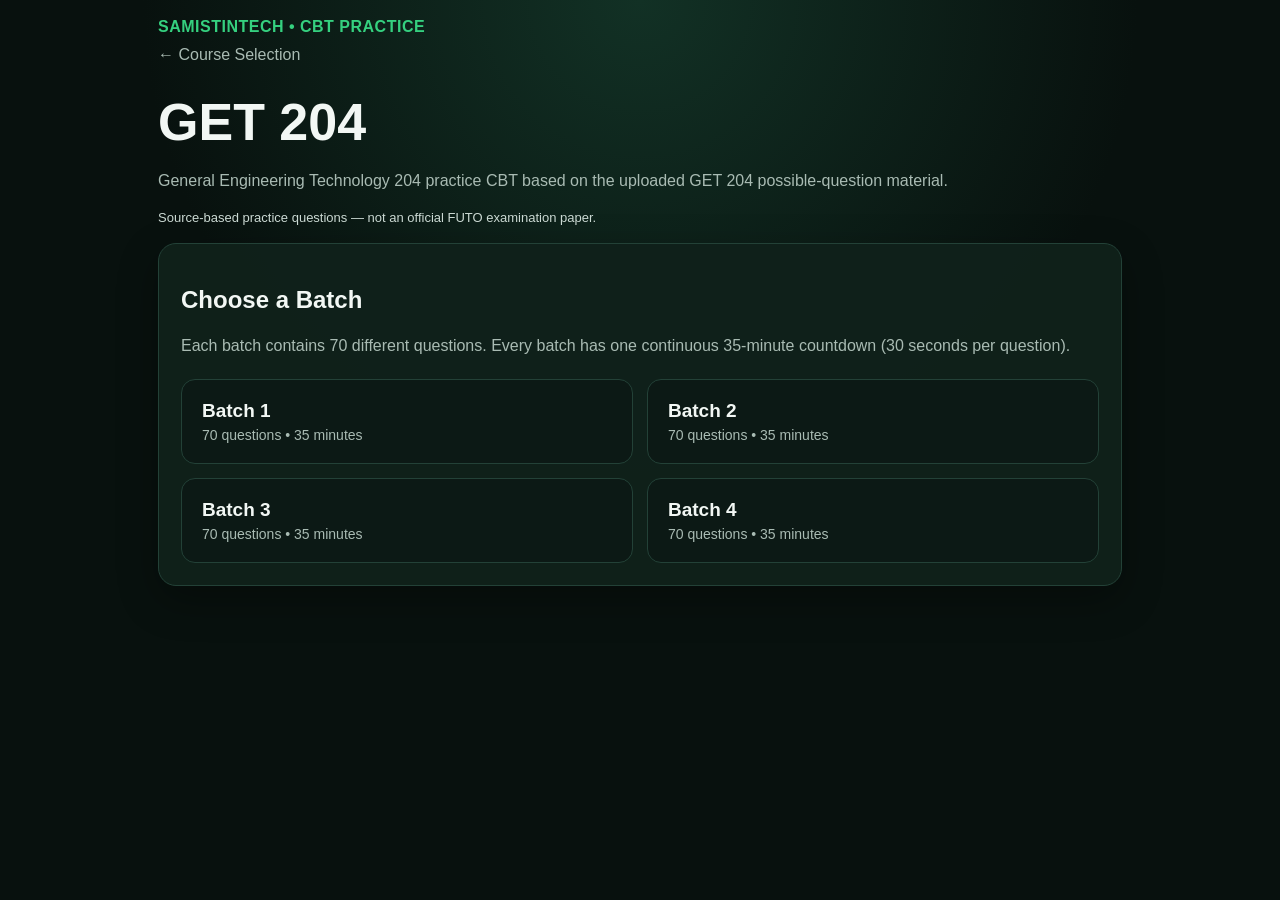
==== get204.html @ 2eab34b9 "Added GET204" ====
<!doctype html>
<html lang="en">
<head>
<meta charset="utf-8">
<meta name="viewport" content="width=device-width,initial-scale=1">
<meta name="theme-color" content="#0f766e">
<title>GET 204 CBT — SamistInTech</title>
<style>
:root{--primary:#35d07f;--bg:#08110e;--card:#10201a;--muted:#a9bbb3;--text:#f2f7f4;--danger:#ff5b6e;--border:#234137}
*{box-sizing:border-box}
body{margin:0;font-family:Inter,Arial,sans-serif;background:radial-gradient(circle at top,#123125,#08110e 45%);color:var(--text);min-height:100vh}
.wrap{max-width:1000px;margin:auto;padding:18px}
.brand{font-weight:900;color:var(--primary);letter-spacing:.5px}
.back{display:inline-block;margin-top:10px;color:var(--muted);text-decoration:none}
.screen{display:none}.screen.active{display:block}
.card{background:rgba(16,32,26,.97);border:1px solid var(--border);border-radius:18px;padding:22px;box-shadow:0 14px 40px #0005}
.hero{margin:28px 0 18px}.hero h1{font-size:clamp(30px,6vw,52px);margin:8px 0}.hero p,.note{color:var(--muted);line-height:1.6}
.warn{font-size:13px;color:#cbd9d3;margin-top:12px}
.batches{display:grid;grid-template-columns:repeat(2,1fr);gap:14px;margin-top:20px}
.batch{border:1px solid var(--border);background:#0c1915;border-radius:14px;padding:20px;text-align:left;color:var(--text);cursor:pointer;transition:.15s}
.batch:hover{border-color:var(--primary);transform:translateY(-1px)}
.batch b{display:block;font-size:19px;margin-bottom:5px}.batch span{color:var(--muted);font-size:14px}
.top{display:flex;justify-content:space-between;gap:12px;align-items:center;position:sticky;top:0;background:#08110ef0;padding:12px 0;z-index:5}
.timer{font-variant-numeric:tabular-nums;font-size:22px;font-weight:900;padding:9px 13px;border-radius:12px;background:#10251c;border:1px solid var(--border)}
.timer.danger{color:var(--danger)}
.progress{height:7px;background:#173028;border-radius:99px;overflow:hidden}.bar{height:100%;background:var(--primary);width:0}
.meta{display:flex;justify-content:space-between;color:var(--muted);font-size:14px;margin:12px 0}
.question{margin-top:18px}.question h2{font-size:21px;line-height:1.5;margin-top:6px}
.options{display:grid;gap:10px}.opt{display:flex;gap:12px;align-items:flex-start;text-align:left;width:100%;padding:14px;border:1px solid var(--border);background:#0c1915;color:var(--text);border-radius:12px;cursor:pointer;font-size:16px}
.opt.selected{border-color:var(--primary);background:#143326}.letter{font-weight:900;color:var(--primary);min-width:24px}
.nav{display:flex;justify-content:space-between;gap:10px;margin-top:18px}
.btn{border:0;border-radius:11px;padding:12px 17px;font-weight:800;cursor:pointer;background:var(--primary);color:#06110b}.btn.secondary{background:#1a3028;color:var(--text);border:1px solid var(--border)}.btn:disabled{opacity:.45;cursor:not-allowed}
.dots{display:grid;grid-template-columns:repeat(10,1fr);gap:7px;margin-top:18px}.dot{padding:8px 0;border:1px solid var(--border);background:#0c1915;color:var(--muted);border-radius:8px;cursor:pointer}.dot.current{outline:2px solid var(--primary);color:var(--text)}.dot.answered{background:#143326;color:var(--primary)}
.result{text-align:center}.score{font-size:54px;font-weight:900;color:var(--primary)}
.stats{display:flex;justify-content:center;gap:16px;flex-wrap:wrap;color:var(--muted);margin:12px 0 20px}
.error{display:none;margin-top:15px;padding:12px;border-radius:10px;background:#3a141b;color:#ffd5da;border:1px solid #6d2632}
@media(max-width:650px){.batches{grid-template-columns:1fr}.dots{grid-template-columns:repeat(7,1fr)}.wrap{padding:12px}.card{padding:16px}.top{align-items:flex-start}.timer{font-size:18px}}
</style>
</head>
<body>
<div class="wrap">
  <div class="brand">SAMISTINTECH • CBT PRACTICE</div>
  <a class="back" href="index.html">← Course Selection</a>

  <section id="start" class="screen active">
    <div class="hero">
      <h1>GET 204</h1>
      <p>General Engineering Technology 204 practice CBT based on the uploaded GET 204 possible-question material.</p>
      <div class="warn">Source-based practice questions — not an official FUTO examination paper.</div>
    </div>
    <div class="card">
      <h2>Choose a Batch</h2>
      <p class="note">Each batch contains 70 different questions. Every batch has one continuous 35-minute countdown (30 seconds per question).</p>
      <div class="batches" id="batchList"></div>
      <div id="loadError" class="error">The GET 204 question bank could not be loaded. Make sure <b>get204_questions.js</b> is in the same folder as this page.</div>
    </div>
  </section>

  <section id="exam" class="screen">
    <div class="top">
      <div><b id="title">GET 204 • Batch 1</b><div class="note">70 questions • 30 seconds per question</div></div>
      <div class="timer" id="timer">35:00</div>
    </div>
    <div class="progress"><div class="bar" id="bar"></div></div>
    <div class="meta"><span id="qmeta">Question 1 of 70</span><span id="answered">0 answered</span></div>
    <div class="card question">
      <div class="note" id="topic"></div>
      <h2 id="qtext"></h2>
      <div class="options" id="options"></div>
      <div class="nav">
        <button class="btn secondary" id="prev">← Previous</button>
        <button class="btn" id="next">Next →</button>
      </div>
      <div class="dots" id="dots"></div>
    </div>
  </section>

  <section id="result" class="screen">
    <div class="card result">
      <h1>Exam Completed</h1>
      <div class="score" id="score">0%</div>
      <div class="stats"><span id="summary"></span></div>
      <button class="btn" id="again">Choose Another Batch</button>
      <a class="back" href="index.html">Return to Course Selection</a>
    </div>
  </section>
</div>

<script src="get204_questions.js"></script>
<script>
(() => {
  const $ = s => document.querySelector(s);
  const letters = ["A","B","C","D"];
  const totalPerBatch = 70;
  let batch = [], idx = 0, answers = {}, left = 0, timerId = null, submitted = false;

  const show = id => {
    document.querySelectorAll(".screen").forEach(x => x.classList.remove("active"));
    $("#" + id).classList.add("active");
    window.scrollTo(0,0);
  };
  const fmt = s => String(Math.floor(s/60)).padStart(2,"0") + ":" + String(s%60).padStart(2,"0");

  function makeBatches() {
    const el = $("#batchList");
    if (!Array.isArray(window.GET204_QUESTIONS) || window.GET204_QUESTIONS.length < 280) {
      $("#loadError").style.display = "block";
      return;
    }
    for (let b=0;b<4;b++) {
      const btn = document.createElement("button");
      btn.className = "batch";
      btn.type = "button";
      btn.innerHTML = `<b>Batch ${b+1}</b><span>70 questions • 35 minutes</span>`;
      btn.addEventListener("click", () => start(b));
      el.appendChild(btn);
    }
  }

  function start(b) {
    clearInterval(timerId);
    batch = window.GET204_QUESTIONS.slice(b*totalPerBatch, b*totalPerBatch + totalPerBatch);
    idx = 0; answers = {}; submitted = false;
    left = totalPerBatch * 30;
    $("#title").textContent = `GET 204 • Batch ${b+1}`;
    $("#timer").textContent = fmt(left);
    $("#timer").classList.remove("danger");
    render();
    show("exam");
    timerId = setInterval(tick,1000);
  }

  function tick() {
    if (submitted) return;
    left--;
    $("#timer").textContent = fmt(Math.max(0,left));
    if (left <= 30) $("#timer").classList.add("danger");
    if (left <= 0) {
      left = 0;
      clearInterval(timerId);
      submit(true);
    }
  }

  function render() {
    const q = batch[idx];
    $("#qmeta").textContent = `Question ${idx+1} of ${batch.length}`;
    $("#answered").textContent = `${Object.keys(answers).length} answered`;
    $("#bar").style.width = `${((idx+1)/batch.length)*100}%`;
    $("#topic").textContent = q.topic || "";
    $("#qtext").textContent = q.q;
    $("#options").innerHTML = q.options.map((o,i) =>
      `<button type="button" class="opt ${answers[q.id]===letters[i] ? "selected":""}" data-a="${letters[i]}"><span class="letter">${letters[i]}</span><span>${escapeHtml(o)}</span></button>`
    ).join("");
    $("#options").querySelectorAll(".opt").forEach(x => x.addEventListener("click",() => {
      answers[q.id] = x.dataset.a;
      render();
    }));
    $("#prev").disabled = idx === 0;
    $("#next").textContent = idx === batch.length-1 ? "Submit →" : "Next →";
    $("#dots").innerHTML = batch.map((q,i) =>
      `<button type="button" class="dot ${i===idx?"current ":""}${answers[q.id]?"answered":""}" data-i="${i}">${i+1}</button>`
    ).join("");
    $("#dots").querySelectorAll(".dot").forEach(x => x.addEventListener("click",() => {
      idx = Number(x.dataset.i); render();
    }));
  }

  function submit(auto=false) {
    if (submitted) return;
    if (!auto && !confirm("Submit this batch now?")) return;
    submitted = true; clearInterval(timerId);
    const correct = batch.filter(q => answers[q.id] === q.answer).length;
    const unanswered = batch.filter(q => !answers[q.id]).length;
    const wrong = batch.length - correct - unanswered;
    const pct = Math.round(correct/batch.length*100);
    $("#score").textContent = pct + "%";
    $("#summary").textContent = `Correct: ${correct} • Wrong: ${wrong} • Unanswered: ${unanswered} • Time used: ${fmt(totalPerBatch*30-left)}`;
    show("result");
  }

  function escapeHtml(s) {
    return String(s).replace(/[&<>'"]/g,c => ({
      "&":"&amp;","<":"&lt;",">":"&gt;","'":"&#39;","\"":"&quot;"
    }[c]));
  }

  $("#prev").addEventListener("click",() => { if (idx>0) { idx--; render(); }});
  $("#next").addEventListener("click",() => { if (idx<batch.length-1) { idx++; render(); } else submit(false); });
  $("#again").addEventListener("click",() => { clearInterval(timerId); show("start"); });

  makeBatches();
})();
</script>
</body>
</html>
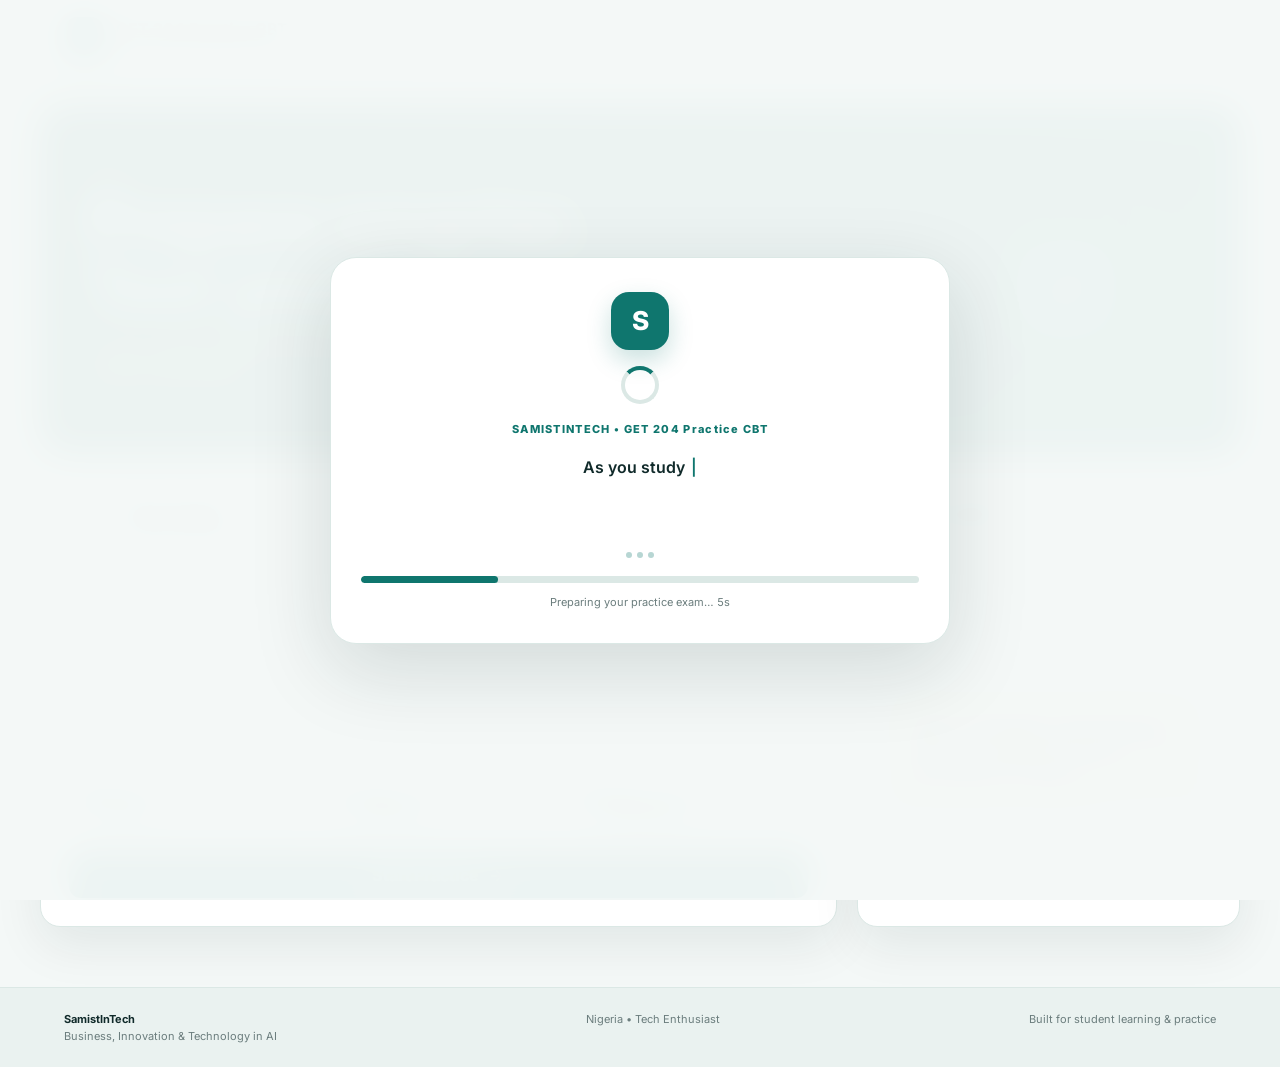
==== commit d7807257: "Updated GET204" ====
--- a/get204.html
+++ b/get204.html
@@ -1,196 +1,77 @@
 <!doctype html>
 <html lang="en">
 <head>
-<meta charset="utf-8">
-<meta name="viewport" content="width=device-width,initial-scale=1">
-<meta name="theme-color" content="#0f766e">
-<title>GET 204 CBT — SamistInTech</title>
-<style>
-:root{--primary:#35d07f;--bg:#08110e;--card:#10201a;--muted:#a9bbb3;--text:#f2f7f4;--danger:#ff5b6e;--border:#234137}
-*{box-sizing:border-box}
-body{margin:0;font-family:Inter,Arial,sans-serif;background:radial-gradient(circle at top,#123125,#08110e 45%);color:var(--text);min-height:100vh}
-.wrap{max-width:1000px;margin:auto;padding:18px}
-.brand{font-weight:900;color:var(--primary);letter-spacing:.5px}
-.back{display:inline-block;margin-top:10px;color:var(--muted);text-decoration:none}
-.screen{display:none}.screen.active{display:block}
-.card{background:rgba(16,32,26,.97);border:1px solid var(--border);border-radius:18px;padding:22px;box-shadow:0 14px 40px #0005}
-.hero{margin:28px 0 18px}.hero h1{font-size:clamp(30px,6vw,52px);margin:8px 0}.hero p,.note{color:var(--muted);line-height:1.6}
-.warn{font-size:13px;color:#cbd9d3;margin-top:12px}
-.batches{display:grid;grid-template-columns:repeat(2,1fr);gap:14px;margin-top:20px}
-.batch{border:1px solid var(--border);background:#0c1915;border-radius:14px;padding:20px;text-align:left;color:var(--text);cursor:pointer;transition:.15s}
-.batch:hover{border-color:var(--primary);transform:translateY(-1px)}
-.batch b{display:block;font-size:19px;margin-bottom:5px}.batch span{color:var(--muted);font-size:14px}
-.top{display:flex;justify-content:space-between;gap:12px;align-items:center;position:sticky;top:0;background:#08110ef0;padding:12px 0;z-index:5}
-.timer{font-variant-numeric:tabular-nums;font-size:22px;font-weight:900;padding:9px 13px;border-radius:12px;background:#10251c;border:1px solid var(--border)}
-.timer.danger{color:var(--danger)}
-.progress{height:7px;background:#173028;border-radius:99px;overflow:hidden}.bar{height:100%;background:var(--primary);width:0}
-.meta{display:flex;justify-content:space-between;color:var(--muted);font-size:14px;margin:12px 0}
-.question{margin-top:18px}.question h2{font-size:21px;line-height:1.5;margin-top:6px}
-.options{display:grid;gap:10px}.opt{display:flex;gap:12px;align-items:flex-start;text-align:left;width:100%;padding:14px;border:1px solid var(--border);background:#0c1915;color:var(--text);border-radius:12px;cursor:pointer;font-size:16px}
-.opt.selected{border-color:var(--primary);background:#143326}.letter{font-weight:900;color:var(--primary);min-width:24px}
-.nav{display:flex;justify-content:space-between;gap:10px;margin-top:18px}
-.btn{border:0;border-radius:11px;padding:12px 17px;font-weight:800;cursor:pointer;background:var(--primary);color:#06110b}.btn.secondary{background:#1a3028;color:var(--text);border:1px solid var(--border)}.btn:disabled{opacity:.45;cursor:not-allowed}
-.dots{display:grid;grid-template-columns:repeat(10,1fr);gap:7px;margin-top:18px}.dot{padding:8px 0;border:1px solid var(--border);background:#0c1915;color:var(--muted);border-radius:8px;cursor:pointer}.dot.current{outline:2px solid var(--primary);color:var(--text)}.dot.answered{background:#143326;color:var(--primary)}
-.result{text-align:center}.score{font-size:54px;font-weight:900;color:var(--primary)}
-.stats{display:flex;justify-content:center;gap:16px;flex-wrap:wrap;color:var(--muted);margin:12px 0 20px}
-.error{display:none;margin-top:15px;padding:12px;border-radius:10px;background:#3a141b;color:#ffd5da;border:1px solid #6d2632}
-@media(max-width:650px){.batches{grid-template-columns:1fr}.dots{grid-template-columns:repeat(7,1fr)}.wrap{padding:12px}.card{padding:16px}.top{align-items:flex-start}.timer{font-size:18px}}
-</style>
+  <meta charset="utf-8">
+  <meta name="viewport" content="width=device-width,initial-scale=1">
+  <meta name="theme-color" content="#0f766e">
+  <title>GET 204 Practice CBT — SamistInTech</title>
+  <link rel="preconnect" href="https://fonts.googleapis.com">
+  <link rel="preconnect" href="https://fonts.gstatic.com" crossorigin>
+  <link href="https://fonts.googleapis.com/css2?family=Inter:wght@400;500;600;700;800&display=swap" rel="stylesheet">
+  <link rel="stylesheet" href="style.css">
 </head>
 <body>
-<div class="wrap">
-  <div class="brand">SAMISTINTECH • CBT PRACTICE</div>
-  <a class="back" href="index.html">← Course Selection</a>
+  <a class="course-back" href="index.html">← Courses</a>
+  <div id="loadingScreen" class="loading-screen" aria-live="polite" aria-label="Loading CBT practice exam">
+    <div class="loading-card">
+      <div class="loading-logo">S</div>
+      <div class="loading-spinner" aria-hidden="true"></div>
+      <div class="loading-eyebrow">SAMISTINTECH • GET 204 Practice CBT</div>
+      <div id="loadingMessage" class="loading-message"></div>
+      <div class="typing-line"><span></span><span></span><span></span></div>
+      <div class="loading-progress"><span id="loadingProgress"></span></div>
+      <div id="loadingCountdown" class="loading-countdown">Preparing your practice exam… 6s</div>
+    </div>
+  </div>
 
-  <section id="start" class="screen active">
-    <div class="hero">
-      <h1>GET 204</h1>
-      <p>General Engineering Technology 204 practice CBT based on the uploaded GET 204 possible-question material.</p>
-      <div class="warn">Source-based practice questions — not an official FUTO examination paper.</div>
-    </div>
-    <div class="card">
-      <h2>Choose a Batch</h2>
-      <p class="note">Each batch contains 70 different questions. Every batch has one continuous 35-minute countdown (30 seconds per question).</p>
-      <div class="batches" id="batchList"></div>
-      <div id="loadError" class="error">The GET 204 question bank could not be loaded. Make sure <b>get204_questions.js</b> is in the same folder as this page.</div>
-    </div>
-  </section>
+  <div class="app-shell">
+    <header class="topbar">
+      <div class="brand"><div class="brand-mark">S</div><div><strong>GET 204 Practice CBT</strong><span>Engineering Workshop Practice</span></div></div>
+      <div class="top-actions"><button class="icon-btn" id="themeBtn" title="Toggle theme">◐</button><button class="icon-btn" id="resetBtn" title="Reset test">↻</button></div>
+    </header>
 
-  <section id="exam" class="screen">
-    <div class="top">
-      <div><b id="title">GET 204 • Batch 1</b><div class="note">70 questions • 30 seconds per question</div></div>
-      <div class="timer" id="timer">35:00</div>
-    </div>
-    <div class="progress"><div class="bar" id="bar"></div></div>
-    <div class="meta"><span id="qmeta">Question 1 of 70</span><span id="answered">0 answered</span></div>
-    <div class="card question">
-      <div class="note" id="topic"></div>
-      <h2 id="qtext"></h2>
-      <div class="options" id="options"></div>
-      <div class="nav">
-        <button class="btn secondary" id="prev">← Previous</button>
-        <button class="btn" id="next">Next →</button>
-      </div>
-      <div class="dots" id="dots"></div>
-    </div>
-  </section>
+    <main>
+      <section id="startScreen" class="screen active">
+        <div class="hero-card">
+          <div class="hero-copy">
+            <span class="eyebrow">FUTO • Practice CBT</span>
+            <h1>Prepare smarter.<br><em>Test yourself.</em></h1>
+            <p>A clean, student-friendly CBT practice environment designed for GET 204 study, revision and practice.</p>
+          </div>
+          <div class="hero-art"><div class="orb orb1"></div><div class="orb orb2"></div><div class="grid-icon">✓</div></div>
+        </div>
+        <div class="setup-grid">
+          <div class="panel setup-panel">
+            <div class="panel-title"><span>⚙</span><div><h2>Test setup</h2><p>Choose how you want to practise.</p></div></div>
+            <label>Student name<input id="studentName" type="text" placeholder="Enter your name"></label>
+            <div class="two-col">
+              <label>Batch<select id="batchSelect"><option value="1">Batch 1 • Questions 1–70</option><option value="2">Batch 2 • Questions 71–140</option><option value="3">Batch 3 • Questions 141–210</option><option value="4">Batch 4 • Questions 211–280</option><option value="5">Batch 5 • Questions 281–350</option></select></label>
+              <label>Questions<select id="countSelect"><option value="10">10 questions</option><option value="20">20 questions</option><option value="30">30 questions</option><option value="50">50 questions</option><option value="70" selected>70 questions</option></select></label>
+            </div>
+            <div class="test-info"><div><b>⏱</b><span>Timer<br><strong id="timePreview">70 min</strong></span></div><div><b>✓</b><span>Scoring<br><strong>1 mark each</strong></span></div><div><b>⚑</b><span>Review<br><strong>Flag questions</strong></span></div></div>
+            <button id="startBtn" class="primary-btn full">Start Practice <span>→</span></button>
+          </div>
+          <div class="panel guide-panel"><h3>How it works</h3><ol><li>Select a batch and number of questions.</li><li>Choose one option for each question.</li><li>Use the navigator to jump between questions.</li><li>Flag questions you want to revisit.</li><li>Submit to see your score and detailed review.</li></ol><div class="note">💡 <b>Tip:</b> The question bank contains 350 practice questions covering safety, measuring instruments, machine shop, welding &amp; joining, foundry, casting, metal forming, heat treatment, CNC, and electrical/electronic components.</div></div>
+        </div>
+      </section>
 
-  <section id="result" class="screen">
-    <div class="card result">
-      <h1>Exam Completed</h1>
-      <div class="score" id="score">0%</div>
-      <div class="stats"><span id="summary"></span></div>
-      <button class="btn" id="again">Choose Another Batch</button>
-      <a class="back" href="index.html">Return to Course Selection</a>
-    </div>
-  </section>
-</div>
+      <section id="examScreen" class="screen">
+        <div class="exam-head panel"><div><span class="eyebrow">GET 204 • PRACTICE CBT</span><h2 id="examTitle">Batch 1</h2></div><div class="exam-meta"><div><small>Candidate</small><strong id="candidateName">Student</strong></div><div class="timer"><small>Time left</small><strong id="timer">70:00</strong></div></div></div>
+        <div class="progress-wrap"><div class="progress-label"><span id="progressText">Question 1 of 70</span><span id="answeredText">0 answered</span></div><div class="progress"><span id="progressBar"></span></div></div>
+        <div class="exam-layout">
+          <article class="question-card panel"><div class="q-top"><span class="q-number" id="qNumber">Question 1</span><button id="flagBtn" class="flag-btn">⚑ Flag</button></div><h1 id="questionText"></h1><div id="options" class="options"></div><div class="nav-row"><button id="prevBtn" class="secondary-btn">← Previous</button><button id="nextBtn" class="primary-btn">Next →</button></div></article>
+          <aside class="navigator panel"><div class="nav-title"><h3>Question navigator</h3><span id="navCount">0/70</span></div><div id="questionGrid" class="question-grid"></div><div class="legend"><span><i class="dot answered"></i> Answered</span><span><i class="dot flagged"></i> Flagged</span><span><i class="dot"></i> Unanswered</span></div><button id="submitBtn" class="submit-btn full">Submit test</button></aside>
+        </div>
+      </section>
 
-<script src="get204_questions.js"></script>
-<script>
-(() => {
-  const $ = s => document.querySelector(s);
-  const letters = ["A","B","C","D"];
-  const totalPerBatch = 70;
-  let batch = [], idx = 0, answers = {}, left = 0, timerId = null, submitted = false;
-
-  const show = id => {
-    document.querySelectorAll(".screen").forEach(x => x.classList.remove("active"));
-    $("#" + id).classList.add("active");
-    window.scrollTo(0,0);
-  };
-  const fmt = s => String(Math.floor(s/60)).padStart(2,"0") + ":" + String(s%60).padStart(2,"0");
-
-  function makeBatches() {
-    const el = $("#batchList");
-    if (!Array.isArray(window.GET204_QUESTIONS) || window.GET204_QUESTIONS.length < 280) {
-      $("#loadError").style.display = "block";
-      return;
-    }
-    for (let b=0;b<4;b++) {
-      const btn = document.createElement("button");
-      btn.className = "batch";
-      btn.type = "button";
-      btn.innerHTML = `<b>Batch ${b+1}</b><span>70 questions • 35 minutes</span>`;
-      btn.addEventListener("click", () => start(b));
-      el.appendChild(btn);
-    }
-  }
-
-  function start(b) {
-    clearInterval(timerId);
-    batch = window.GET204_QUESTIONS.slice(b*totalPerBatch, b*totalPerBatch + totalPerBatch);
-    idx = 0; answers = {}; submitted = false;
-    left = totalPerBatch * 30;
-    $("#title").textContent = `GET 204 • Batch ${b+1}`;
-    $("#timer").textContent = fmt(left);
-    $("#timer").classList.remove("danger");
-    render();
-    show("exam");
-    timerId = setInterval(tick,1000);
-  }
-
-  function tick() {
-    if (submitted) return;
-    left--;
-    $("#timer").textContent = fmt(Math.max(0,left));
-    if (left <= 30) $("#timer").classList.add("danger");
-    if (left <= 0) {
-      left = 0;
-      clearInterval(timerId);
-      submit(true);
-    }
-  }
-
-  function render() {
-    const q = batch[idx];
-    $("#qmeta").textContent = `Question ${idx+1} of ${batch.length}`;
-    $("#answered").textContent = `${Object.keys(answers).length} answered`;
-    $("#bar").style.width = `${((idx+1)/batch.length)*100}%`;
-    $("#topic").textContent = q.topic || "";
-    $("#qtext").textContent = q.q;
-    $("#options").innerHTML = q.options.map((o,i) =>
-      `<button type="button" class="opt ${answers[q.id]===letters[i] ? "selected":""}" data-a="${letters[i]}"><span class="letter">${letters[i]}</span><span>${escapeHtml(o)}</span></button>`
-    ).join("");
-    $("#options").querySelectorAll(".opt").forEach(x => x.addEventListener("click",() => {
-      answers[q.id] = x.dataset.a;
-      render();
-    }));
-    $("#prev").disabled = idx === 0;
-    $("#next").textContent = idx === batch.length-1 ? "Submit →" : "Next →";
-    $("#dots").innerHTML = batch.map((q,i) =>
-      `<button type="button" class="dot ${i===idx?"current ":""}${answers[q.id]?"answered":""}" data-i="${i}">${i+1}</button>`
-    ).join("");
-    $("#dots").querySelectorAll(".dot").forEach(x => x.addEventListener("click",() => {
-      idx = Number(x.dataset.i); render();
-    }));
-  }
-
-  function submit(auto=false) {
-    if (submitted) return;
-    if (!auto && !confirm("Submit this batch now?")) return;
-    submitted = true; clearInterval(timerId);
-    const correct = batch.filter(q => answers[q.id] === q.answer).length;
-    const unanswered = batch.filter(q => !answers[q.id]).length;
-    const wrong = batch.length - correct - unanswered;
-    const pct = Math.round(correct/batch.length*100);
-    $("#score").textContent = pct + "%";
-    $("#summary").textContent = `Correct: ${correct} • Wrong: ${wrong} • Unanswered: ${unanswered} • Time used: ${fmt(totalPerBatch*30-left)}`;
-    show("result");
-  }
-
-  function escapeHtml(s) {
-    return String(s).replace(/[&<>'"]/g,c => ({
-      "&":"&amp;","<":"&lt;",">":"&gt;","'":"&#39;","\"":"&quot;"
-    }[c]));
-  }
-
-  $("#prev").addEventListener("click",() => { if (idx>0) { idx--; render(); }});
-  $("#next").addEventListener("click",() => { if (idx<batch.length-1) { idx++; render(); } else submit(false); });
-  $("#again").addEventListener("click",() => { clearInterval(timerId); show("start"); });
-
-  makeBatches();
-})();
-</script>
+      <section id="resultScreen" class="screen">
+        <div class="result-hero panel"><div class="result-badge">✓</div><div><span class="eyebrow">TEST COMPLETED</span><h1 id="resultTitle">Well done!</h1><p id="resultSubtitle"></p></div><div class="score-ring"><strong id="scorePercent">0%</strong><span>Score</span></div></div>
+        <div class="stats-grid"><div class="stat panel"><span>Correct</span><strong id="correctStat">0</strong></div><div class="stat panel"><span>Wrong</span><strong id="wrongStat">0</strong></div><div class="stat panel"><span>Unanswered</span><strong id="unansweredStat">0</strong></div><div class="stat panel"><span>Time used</span><strong id="timeUsedStat">0m</strong></div></div>
+        <div class="result-layout"><div class="panel review-panel"><div class="panel-heading"><div><h2>Answer review</h2><p>See what you got right and where to improve.</p></div><select id="reviewFilter"><option value="all">All questions</option><option value="wrong">Wrong only</option><option value="unanswered">Unanswered only</option></select></div><div id="reviewList"></div></div><div class="panel result-side"><h3>Performance</h3><div class="big-score"><span id="scoreFraction">0 / 0</span><small>marks</small></div><div class="performance-bar"><span id="scoreBar"></span></div><p id="performanceMessage"></p><button id="newTestBtn" class="primary-btn full">Take another test</button></div></div>
+      </section>
+    </main>
+    <footer><div><strong>SamistInTech</strong><span>Business, Innovation & Technology in AI</span></div><div>Nigeria • Tech Enthusiast</div><div>Built for student learning & practice</div></footer>
+  </div>
+  <script src="get204_questions.js"></script><script src="get204_script.js"></script>
 </body>
-</html>+</html>
--- a/style.css
+++ b/style.css
@@ -0,0 +1,1243 @@
+:root {
+  --bg:#f4f8f7;
+  --surface:#fff;
+  --surface2:#edf6f3;
+  --text:#102a2a;
+  --muted:#6b7d7d;
+  --line:#dbe8e5;
+  --primary:#0f766e;
+  --primary2:#115e59;
+  --accent:#f2c94c;
+  --danger:#c2410c;
+  --shadow:0 18px 50px rgba(16,42,42,.08);
+  --radius:20px
+}
+* {
+  box-sizing:border-box
+}
+body {
+  margin:0;
+  font-family:Inter,system-ui,sans-serif;
+  background:radial-gradient(circle at 15% 5%,#e3f3ee 0,transparent 30%),var(--bg);
+  color:var(--text)
+}
+button,input,select {
+  font:inherit
+}
+button {
+  cursor:pointer;
+  border:0
+}
+.app-shell {
+  min-height:100vh;
+  display:flex;
+  flex-direction:column
+}
+.topbar {
+  height:74px;
+  padding:0 clamp(18px,5vw,70px);
+  display:flex;
+  align-items:center;
+  justify-content:space-between;
+  background:rgba(255,255,255,.88);
+  backdrop-filter:blur(14px);
+  border-bottom:1px solid var(--line);
+  position:sticky;
+  top:0;
+  z-index:10
+}
+.brand {
+  display:flex;
+  align-items:center;
+  gap:12px
+}
+.brand-mark {
+  width:40px;
+  height:40px;
+  border-radius:13px;
+  display:grid;
+  place-items:center;
+  background:var(--primary);
+  color:#fff;
+  font-weight:800;
+  font-size:20px
+}
+.brand strong,.brand span {
+  display:block
+}
+.brand span {
+  font-size:11px;
+  color:var(--muted);
+  margin-top:2px
+}
+.top-actions {
+  display:flex;
+  gap:8px
+}
+.icon-btn {
+  width:40px;
+  height:40px;
+  border-radius:12px;
+  background:var(--surface2);
+  color:var(--primary);
+  font-size:18px
+}
+.screen {
+  display:none;
+  width:min(1200px,calc(100% - 30px));
+  margin:32px auto 60px
+}
+.screen.active {
+  display:block
+}
+.hero-card {
+  min-height:310px;
+  border-radius:28px;
+  background:linear-gradient(135deg,#0d5f59,#0f766e);
+  color:#fff;
+  padding:48px;
+  display:flex;
+  justify-content:space-between;
+  overflow:hidden;
+  position:relative;
+  box-shadow:var(--shadow)
+}
+.hero-copy {
+  max-width:690px;
+  position:relative;
+  z-index:2
+}
+.eyebrow {
+  font-size:11px;
+  letter-spacing:.13em;
+  font-weight:800;
+  opacity:.78
+}
+.hero-card h1 {
+  font-size:clamp(38px,6vw,64px);
+  line-height:1.03;
+  margin:14px 0
+}
+.hero-card h1 em {
+  font-style:normal;
+  color:#c7f1e4
+}
+.hero-card p {
+  max-width:600px;
+  line-height:1.7;
+  opacity:.86
+}
+.hero-art {
+  width:280px;
+  position:relative
+}
+.orb {
+  position:absolute;
+  border:1px solid rgba(255,255,255,.25);
+  border-radius:50%
+}
+.orb1 {
+  width:250px;
+  height:250px;
+  right:-70px;
+  top:-30px
+}
+.orb2 {
+  width:150px;
+  height:150px;
+  right:25px;
+  top:45px
+}
+.grid-icon {
+  position:absolute;
+  right:80px;
+  top:88px;
+  width:90px;
+  height:90px;
+  border-radius:28px;
+  background:rgba(255,255,255,.13);
+  display:grid;
+  place-items:center;
+  font-size:45px
+}
+.setup-grid {
+  display:grid;
+  grid-template-columns:1.35fr .65fr;
+  gap:20px;
+  margin-top:20px
+}
+.panel {
+  background:var(--surface);
+  border:1px solid var(--line);
+  border-radius:var(--radius);
+  box-shadow:var(--shadow)
+}
+.setup-panel,.guide-panel {
+  padding:28px
+}
+.panel-title {
+  display:flex;
+  gap:13px;
+  align-items:flex-start;
+  margin-bottom:24px
+}
+.panel-title>span {
+  width:40px;
+  height:40px;
+  border-radius:12px;
+  background:var(--surface2);
+  display:grid;
+  place-items:center
+}
+.panel h2 {
+  margin:0;
+  font-size:21px
+}
+.panel p {
+  color:var(--muted);
+  margin:5px 0 0;
+  font-size:13px
+}
+.setup-panel label {
+  display:block;
+  font-size:12px;
+  font-weight:700;
+  color:var(--muted);
+  margin:14px 0
+}
+.setup-panel input,.setup-panel select,.panel-heading select {
+  width:100%;
+  padding:14px 15px;
+  margin-top:8px;
+  border:1px solid var(--line);
+  border-radius:12px;
+  background:var(--surface);
+  color:var(--text);
+  outline:none
+}
+.setup-panel input:focus,.setup-panel select:focus {
+  border-color:var(--primary)
+}
+.two-col {
+  display:grid;
+  grid-template-columns:1fr 1fr;
+  gap:14px
+}
+.test-info {
+  display:grid;
+  grid-template-columns:repeat(3,1fr);
+  gap:8px;
+  margin:22px 0
+}
+.test-info>div {
+  display:flex;
+  gap:8px;
+  align-items:center;
+  background:var(--surface2);
+  padding:12px;
+  border-radius:14px
+}
+.test-info b {
+  font-size:18px
+}
+.test-info span {
+  font-size:10px;
+  color:var(--muted);
+  line-height:1.4
+}
+.test-info strong {
+  font-size:12px;
+  color:var(--text)
+}
+.primary-btn,.secondary-btn,.submit-btn {
+  padding:13px 18px;
+  border-radius:12px;
+  font-weight:800;
+  transition:.18s
+}
+.primary-btn {
+  background:var(--primary);
+  color:#fff
+}
+.primary-btn:hover {
+  background:var(--primary2);
+  transform:translateY(-1px)
+}
+.secondary-btn {
+  background:var(--surface2);
+  color:var(--primary)
+}
+.secondary-btn:hover {
+  background:#dcefeb
+}
+.submit-btn {
+  background:#183b3a;
+  color:#fff
+}
+.full {
+  width:100%;
+  justify-content:center;
+  display:flex;
+  align-items:center;
+  gap:10px
+}
+.guide-panel h3 {
+  margin-top:0
+}
+.guide-panel ol {
+  padding-left:20px;
+  color:var(--muted);
+  font-size:13px;
+  line-height:2
+}
+.note {
+  background:#fff8df;
+  border:1px solid #f1df9c;
+  padding:13px;
+  border-radius:12px;
+  font-size:12px;
+  line-height:1.6
+}
+.exam-head {
+  padding:18px 22px;
+  display:flex;
+  justify-content:space-between;
+  align-items:center
+}
+.exam-head h2 {
+  margin:5px 0 0
+}
+.exam-meta {
+  display:flex;
+  gap:30px
+}
+.exam-meta small,.exam-meta strong {
+  display:block
+}
+.exam-meta small {
+  font-size:10px;
+  color:var(--muted)
+}
+.exam-meta strong {
+  font-size:13px;
+  margin-top:3px
+}
+.timer strong {
+  color:var(--primary);
+  font-variant-numeric:tabular-nums
+}
+.progress-wrap {
+  margin:18px 0
+}
+.progress-label {
+  display:flex;
+  justify-content:space-between;
+  font-size:11px;
+  color:var(--muted);
+  margin-bottom:7px
+}
+.progress {
+  height:7px;
+  background:#dce9e6;
+  border-radius:10px;
+  overflow:hidden
+}
+.progress span {
+  display:block;
+  height:100%;
+  width:0;
+  background:var(--primary);
+  transition:.25s
+}
+.exam-layout {
+  display:grid;
+  grid-template-columns:1fr 320px;
+  gap:18px
+}
+.question-card {
+  padding:30px;
+  min-height:550px
+}
+.q-top {
+  display:flex;
+  justify-content:space-between;
+  align-items:center
+}
+.q-number {
+  font-size:12px;
+  font-weight:800;
+  color:var(--primary);
+  background:var(--surface2);
+  padding:8px 11px;
+  border-radius:9px
+}
+.flag-btn {
+  background:transparent;
+  color:var(--muted);
+  font-weight:700;
+  padding:8px
+}
+.flag-btn.active {
+  color:#b45309;
+  background:#fff6df;
+  border-radius:9px
+}
+.question-card h1 {
+  font-size:clamp(22px,3vw,30px);
+  line-height:1.45;
+  margin:35px 0 26px
+}
+.options {
+  display:grid;
+  gap:12px
+}
+.option {
+  padding:16px;
+  border:1px solid var(--line);
+  border-radius:14px;
+  background:#fbfdfc;
+  text-align:left;
+  display:flex;
+  gap:12px;
+  align-items:flex-start;
+  transition:.15s
+}
+.option:hover {
+  border-color:#9ccbc2;
+  background:var(--surface2)
+}
+.option.selected {
+  border:2px solid var(--primary);
+  background:#e9f6f2
+}
+.option-letter {
+  min-width:29px;
+  height:29px;
+  border-radius:9px;
+  background:#e7efed;
+  display:grid;
+  place-items:center;
+  font-weight:800;
+  color:var(--primary);
+  font-size:12px
+}
+.option.selected .option-letter {
+  background:var(--primary);
+  color:#fff
+}
+.nav-row {
+  display:flex;
+  justify-content:space-between;
+  gap:12px;
+  margin-top:32px
+}
+.navigator {
+  padding:20px;
+  height:max-content;
+  position:sticky;
+  top:92px
+}
+.nav-title {
+  display:flex;
+  justify-content:space-between;
+  align-items:center;
+  margin-bottom:16px
+}
+.nav-title h3 {
+  margin:0;
+  font-size:15px
+}
+.nav-title span {
+  font-size:11px;
+  color:var(--muted)
+}
+.question-grid {
+  display:grid;
+  grid-template-columns:repeat(7,1fr);
+  gap:7px;
+  max-height:370px;
+  overflow:auto;
+  padding-right:2px
+}
+.q-dot {
+  height:35px;
+  border-radius:9px;
+  background:#f2f6f5;
+  color:var(--muted);
+  font-size:11px;
+  font-weight:800
+}
+.q-dot.current {
+  outline:2px solid var(--primary);
+  outline-offset:1px;
+  color:var(--primary)
+}
+.q-dot.answered {
+  background:#d9efe9;
+  color:#0f766e
+}
+.q-dot.flagged {
+  background:#fff0cf;
+  color:#9a6500
+}
+.legend {
+  display:grid;
+  gap:8px;
+  margin:18px 0;
+  font-size:10px;
+  color:var(--muted)
+}
+.dot {
+  width:9px;
+  height:9px;
+  border-radius:50%;
+  display:inline-block;
+  background:#d9e2e0;
+  margin-right:5px
+}
+.dot.answered {
+  background:#0f766e
+}
+.dot.flagged {
+  background:#d69e2e
+}
+.result-hero {
+  padding:30px;
+  display:flex;
+  align-items:center;
+  gap:20px
+}
+.result-badge {
+  width:65px;
+  height:65px;
+  border-radius:22px;
+  background:#dff3ed;
+  color:var(--primary);
+  display:grid;
+  place-items:center;
+  font-size:30px;
+  font-weight:800
+}
+.result-hero h1 {
+  margin:5px 0;
+  font-size:30px
+}
+.score-ring {
+  margin-left:auto;
+  width:105px;
+  height:105px;
+  border-radius:50%;
+  background:conic-gradient(var(--primary) 0%,#dfeae7 0);
+  display:grid;
+  place-items:center;
+  align-content:center
+}
+.score-ring strong {
+  font-size:23px
+}
+.score-ring span {
+  font-size:10px;
+  color:var(--muted)
+}
+.stats-grid {
+  display:grid;
+  grid-template-columns:repeat(4,1fr);
+  gap:14px;
+  margin:16px 0
+}
+.stat {
+  padding:20px
+}
+.stat span {
+  font-size:11px;
+  color:var(--muted)
+}
+.stat strong {
+  display:block;
+  font-size:28px;
+  margin-top:7px
+}
+.result-layout {
+  display:grid;
+  grid-template-columns:1fr 300px;
+  gap:16px
+}
+.review-panel,.result-side {
+  padding:22px
+}
+.panel-heading {
+  display:flex;
+  justify-content:space-between;
+  align-items:center;
+  gap:15px;
+  margin-bottom:14px
+}
+.panel-heading h2 {
+  margin:0
+}
+.panel-heading select {
+  width:auto;
+  margin:0
+}
+.review-item {
+  padding:17px 0;
+  border-top:1px solid var(--line)
+}
+.review-item h4 {
+  margin:0 0 9px;
+  line-height:1.5
+}
+.review-answer {
+  font-size:12px;
+  padding:10px 12px;
+  border-radius:10px;
+  margin-top:7px
+}
+.review-answer.correct {
+  background:#e5f5ef;
+  color:#0f766e
+}
+.review-answer.wrong {
+  background:#fff0ea;
+  color:#b44318
+}
+.review-answer.empty {
+  background:#f3f5f5;
+  color:#6b7d7d
+}
+.big-score {
+  text-align:center;
+  padding:25px 0
+}
+.big-score span {
+  font-size:38px;
+  font-weight:800;
+  display:block
+}
+.big-score small {
+  color:var(--muted)
+}
+.performance-bar {
+  height:10px;
+  background:#e1e9e7;
+  border-radius:10px;
+  overflow:hidden
+}
+.performance-bar span {
+  display:block;
+  height:100%;
+  width:0;
+  background:var(--primary)
+}
+.result-side p {
+  font-size:12px;
+  color:var(--muted);
+  line-height:1.6
+}
+footer {
+  margin-top:auto;
+  padding:24px clamp(18px,5vw,70px);
+  border-top:1px solid var(--line);
+  background:#eaf2f0;
+  display:flex;
+  justify-content:space-between;
+  gap:15px;
+  font-size:11px;
+  color:var(--muted)
+}
+footer strong {
+  color:var(--text);
+  display:block
+}
+footer span {
+  display:block;
+  margin-top:3px
+}
+body.dark {
+  --bg:#0c1717;
+  --surface:#132222;
+  --surface2:#1a3030;
+  --text:#e7f2ef;
+  --muted:#9bb0ac;
+  --line:#28403e;
+  --shadow:0 18px 50px rgba(0,0,0,.22)
+}
+body.dark .topbar {
+  background:rgba(13,25,25,.9)
+}
+body.dark .option {
+  background:#142525
+}
+body.dark footer {
+  background:#10201f
+}
+@media(max-width:850px) {
+  .hero-card {
+    padding:32px;
+    min-height:280px
+  }
+  .hero-art {
+    display:none
+  }
+  .setup-grid,.exam-layout,.result-layout {
+    grid-template-columns:1fr
+  }
+  .navigator {
+    position:static
+  }
+  .stats-grid {
+    grid-template-columns:repeat(2,1fr)
+  }
+  .result-hero {
+    flex-wrap:wrap
+  }
+  .score-ring {
+    margin-left:0
+  }
+  .exam-meta {
+    gap:12px
+  }
+  .question-grid {
+    max-height:none
+  }
+  .screen {
+    margin-top:20px
+  }
+}
+@media(max-width:560px) {
+  .topbar {
+    height:64px
+  }
+  .brand span {
+    display:none
+  }
+  .hero-card h1 {
+    font-size:40px
+  }
+  .hero-card {
+    padding:25px
+  }
+  .setup-panel,.guide-panel,.question-card,.navigator,.review-panel,.result-side {
+    padding:18px
+  }
+  .two-col,.test-info {
+    grid-template-columns:1fr
+  }
+  .exam-head {
+    align-items:flex-start;
+    gap:12px
+  }
+  .exam-meta {
+    flex-direction:column;
+    gap:7px;
+    text-align:right
+  }
+  .question-card h1 {
+    margin:25px 0 20px;
+    font-size:21px
+  }
+  footer {
+    flex-direction:column
+  }
+}
+/* ===== Smooth practice-CBT loading screen & transitions ===== */
+.loading-screen {
+  position:fixed;
+  inset:0;
+  z-index:9999;
+  display:grid;
+  place-items:center;
+  padding:22px;
+  background:rgba(244,248,247,.97);
+  backdrop-filter:blur(16px);
+  opacity:1;
+  visibility:visible;
+  transition:opacity .7s cubic-bezier(.22,1,.36,1),visibility .7s ease
+}
+.loading-screen.hide {
+  opacity:0;
+  visibility:hidden;
+  pointer-events:none
+}
+.loading-card {
+  width:min(620px,100%);
+  padding:34px 30px;
+  text-align:center;
+  background:var(--surface);
+  border:1px solid var(--line);
+  border-radius:26px;
+  box-shadow:0 25px 80px rgba(16,42,42,.15);
+  transform:translateY(0) scale(1);
+  animation:loadingCardIn .7s cubic-bezier(.22,1,.36,1)
+}
+.loading-logo {
+  width:58px;
+  height:58px;
+  margin:0 auto 16px;
+  border-radius:18px;
+  display:grid;
+  place-items:center;
+  background:var(--primary);
+  color:#fff;
+  font-weight:800;
+  font-size:26px;
+  box-shadow:0 10px 25px rgba(15,118,110,.22)
+}
+.loading-spinner {
+  width:38px;
+  height:38px;
+  margin:0 auto 18px;
+  border:4px solid var(--line);
+  border-top-color:var(--primary);
+  border-radius:50%;
+  animation:loadingSpin .9s linear infinite
+}
+.loading-eyebrow {
+  font-size:11px;
+  font-weight:800;
+  letter-spacing:.12em;
+  color:var(--primary);
+  margin-bottom:18px
+}
+.loading-message {
+  min-height:86px;
+  max-width:530px;
+  margin:0 auto;
+  font-size:16px;
+  line-height:1.7;
+  color:var(--text);
+  font-weight:600
+}
+.loading-message::after {
+  content:'|';
+  margin-left:2px;
+  color:var(--primary);
+  animation:cursorBlink .7s steps(1) infinite
+}
+.typing-line {
+  display:flex;
+  justify-content:center;
+  gap:5px;
+  margin:12px 0 18px
+}
+.typing-line span {
+  width:6px;
+  height:6px;
+  border-radius:50%;
+  background:var(--primary);
+  opacity:.3;
+  animation:typingDot 1s ease-in-out infinite
+}
+.typing-line span:nth-child(2) {
+  animation-delay:.15s
+}
+.typing-line span:nth-child(3) {
+  animation-delay:.3s
+}
+.loading-progress {
+  height:7px;
+  border-radius:999px;
+  overflow:hidden;
+  background:var(--line);
+  margin-top:8px
+}
+.loading-progress span {
+  display:block;
+  height:100%;
+  width:0;
+  border-radius:inherit;
+  background:var(--primary);
+  transition:width .08s linear
+}
+.loading-countdown {
+  margin-top:12px;
+  font-size:11px;
+  color:var(--muted);
+  font-variant-numeric:tabular-nums
+}
+.screen {
+  animation:screenIn .45s cubic-bezier(.22,1,.36,1)
+}
+button,.panel,.option {
+  transition:transform .22s cubic-bezier(.22,1,.36,1),box-shadow .22s ease,background-color .22s ease,border-color .22s ease,color .22s ease
+}
+.primary-btn:hover,.secondary-btn:hover,.submit-btn:hover,.icon-btn:hover {
+  transform:translateY(-2px)
+}
+.primary-btn:active,.secondary-btn:active,.submit-btn:active,.icon-btn:active {
+  transform:scale(.97)
+}
+.question-card {
+  transition:opacity .22s ease,transform .22s ease
+}
+.question-card.question-changing {
+  opacity:0;
+  transform:translateX(14px)
+}
+.option {
+  animation:optionIn .32s cubic-bezier(.22,1,.36,1) both
+}
+.option:nth-child(2) {
+  animation-delay:.04s
+}
+.option:nth-child(3) {
+  animation-delay:.08s
+}
+.option:nth-child(4) {
+  animation-delay:.12s
+}
+.option:nth-child(5) {
+  animation-delay:.16s
+}
+@keyframes loadingSpin {
+  to {
+    transform:rotate(360deg)
+  }
+}
+@keyframes loadingCardIn {
+  from {
+    opacity:0;
+    transform:translateY(18px) scale(.97)
+  }
+  to {
+    opacity:1;
+    transform:translateY(0) scale(1)
+  }
+}
+@keyframes cursorBlink {
+  50% {
+    opacity:0
+  }
+}
+@keyframes typingDot {
+  0%,80%,100% {
+    transform:translateY(0);
+    opacity:.3
+  }
+  40% {
+    transform:translateY(-4px);
+    opacity:1
+  }
+}
+@keyframes screenIn {
+  from {
+    opacity:0;
+    transform:translateY(10px)
+  }
+  to {
+    opacity:1;
+    transform:none
+  }
+}
+@keyframes optionIn {
+  from {
+    opacity:0;
+    transform:translateX(-8px)
+  }
+  to {
+    opacity:1;
+    transform:none
+  }
+}
+body.dark .loading-screen {
+  background:rgba(12,23,23,.97)
+}
+body.dark .loading-card {
+  box-shadow:0 25px 80px rgba(0,0,0,.35)
+}
+@media(prefers-reduced-motion:reduce) {
+  *,*::before,*::after {
+    animation-duration:.01ms!important;
+    animation-iteration-count:1!important;
+    transition-duration:.01ms!important;
+    scroll-behavior:auto!important
+  }
+}
+/* ===== Exam view: fixed top area + independently scrollable questions ===== */
+#examScreen.active {
+  width:100%;
+  max-width:none;
+  height:calc(100vh - 74px);
+  min-height:0;
+  margin:0;
+  padding:18px clamp(15px,3vw,42px) 22px;
+  display:flex;
+  flex-direction:column;
+  overflow:hidden;
+}
+#examScreen .exam-head, #examScreen .progress-wrap {
+  flex:0 0 auto;
+}
+#examScreen .exam-layout {
+  flex:1 1 auto;
+  min-height:0;
+  overflow-y:auto;
+  overflow-x:hidden;
+  padding:2px 4px 18px;
+  align-items:start;
+  overscroll-behavior:contain;
+  -webkit-overflow-scrolling:touch;
+  scrollbar-gutter:stable;
+}
+#examScreen .question-card {
+  min-height:550px;
+  align-self:start;
+}
+#examScreen .navigator {
+  position:sticky;
+  top:0;
+  z-index:2;
+}
+/* Keep the main top navigation visible while the exam content scrolls. */
+.topbar {
+  position:sticky;
+  top:0;
+  z-index:100;
+}
+/* Cleaner scrollbar for the question area */
+#examScreen .exam-layout::-webkit-scrollbar {
+  width:8px;
+}
+#examScreen .exam-layout::-webkit-scrollbar-track {
+  background:transparent;
+}
+#examScreen .exam-layout::-webkit-scrollbar-thumb {
+  background:rgba(15,118,110,.28);
+  border-radius:999px;
+}
+#examScreen .exam-layout::-webkit-scrollbar-thumb:hover {
+  background:rgba(15,118,110,.45);
+}
+@media(max-width:850px) {
+  #examScreen.active {
+    height:calc(100vh - 74px);
+    padding:12px 12px 18px;
+  }
+  #examScreen .exam-layout {
+    padding:2px 0 18px;
+  }
+  #examScreen .navigator {
+    position:static;
+  }
+}
+@media(max-width:560px) {
+  #examScreen.active {
+    height:calc(100vh - 64px);
+    padding:10px 8px 14px;
+  }
+}
+
+/* ========================================
+   EXAM VIEWPORT & MOBILE OVERFLOW FIX
+   ======================================== */
+
+#examScreen.active {
+  height: calc(100vh - 74px);
+  min-height: 0;
+  overflow: hidden;
+  display: flex;
+  flex-direction: column;
+}
+
+#examScreen .exam-head {
+  flex: 0 0 auto;
+}
+
+#examScreen .progress-wrap {
+  flex: 0 0 auto;
+}
+
+#examScreen .exam-layout {
+  flex: 1 1 auto;
+  min-height: 0;
+  overflow-y: auto;
+  overflow-x: hidden;
+  align-items: start;
+  padding: 2px 2px 32px;
+  overscroll-behavior: contain;
+  -webkit-overflow-scrolling: touch;
+  scrollbar-width: thin;
+}
+
+#examScreen .question-card {
+  width: 100%;
+  min-width: 0;
+  overflow: visible;
+}
+
+#examScreen .question-card h1 {
+  min-width: 0;
+  overflow-wrap: anywhere;
+  word-break: normal;
+}
+
+#examScreen .options {
+  width: 100%;
+  min-width: 0;
+}
+
+#examScreen .option {
+  width: 100%;
+  min-width: 0;
+  max-width: 100%;
+  white-space: normal;
+  overflow-wrap: anywhere;
+  word-break: normal;
+}
+
+#examScreen .option > span:last-child {
+  min-width: 0;
+  flex: 1 1 auto;
+}
+
+#examScreen .nav-row {
+  width: 100%;
+  min-width: 0;
+  flex-wrap: wrap;
+  padding-bottom: 8px;
+}
+
+#examScreen .nav-row button {
+  flex: 1 1 150px;
+  min-width: 0;
+  max-width: 100%;
+  white-space: normal;
+  overflow-wrap: anywhere;
+}
+
+@media (max-width: 850px) {
+  #examScreen.active {
+    height: calc(100vh - 64px);
+    height: calc(100svh - 64px);
+  }
+
+  #examScreen .exam-layout {
+    grid-template-columns: 1fr;
+    gap: 14px;
+    padding-left: 0;
+    padding-right: 0;
+    padding-bottom: 28px;
+  }
+
+  #examScreen .question-card {
+    min-height: 0;
+  }
+}
+
+@media (max-width: 560px) {
+  #examScreen .exam-head {
+    padding: 14px 16px;
+  }
+
+  #examScreen .progress-wrap {
+    margin: 12px 0;
+  }
+
+  #examScreen .question-card {
+    padding: 18px;
+  }
+
+  #examScreen .question-card h1 {
+    font-size: 21px;
+    line-height: 1.45;
+    margin: 24px 0 20px;
+  }
+
+  #examScreen .nav-row {
+    gap: 10px;
+    margin-top: 24px;
+  }
+
+  #examScreen .nav-row button {
+    flex: 1 1 0;
+    padding: 13px 10px;
+  }
+}
+
+@supports (padding-bottom: env(safe-area-inset-bottom)) {
+  #examScreen .exam-layout {
+    padding-bottom: calc(28px + env(safe-area-inset-bottom));
+  }
+
+  #examScreen .nav-row {
+    padding-bottom: calc(8px + env(safe-area-inset-bottom));
+  }
+}
+
+
+/* ========================================
+   QUESTION NAVIGATOR / CARD OVERLAP FIX
+   ======================================== */
+#examScreen .exam-layout {
+  position:relative;
+  isolation:isolate;
+}
+
+#examScreen .question-card {
+  position:relative;
+  z-index:1;
+}
+
+#examScreen .navigator {
+  align-self:start;
+  min-width:0;
+  max-width:100%;
+  z-index:1;
+}
+
+#examScreen .question-grid {
+  min-width:0;
+  max-width:100%;
+  overflow-x:hidden;
+}
+
+#examScreen .q-dot {
+  min-width:0;
+  max-width:100%;
+}
+
+@media (min-width:851px) {
+  #examScreen .navigator {
+    position:sticky;
+    top:0;
+  }
+}
+
+@media (max-width:850px) {
+  #examScreen .exam-layout {
+    display:block;
+    overflow-y:auto;
+  }
+
+  #examScreen .question-card {
+    margin:0 0 16px;
+    width:100%;
+  }
+
+  #examScreen .navigator {
+    position:static;
+    width:100%;
+    margin:0;
+  }
+}
+
+
+/* Course navigation */
+.course-back {
+  position:fixed;
+  top:14px;
+  left:18px;
+  z-index:30;
+  padding:9px 13px;
+  border:1px solid var(--line);
+  border-radius:12px;
+  background:var(--surface);
+  color:var(--primary);
+  text-decoration:none;
+  font-weight:700;
+  box-shadow:var(--shadow);
+  transition:transform .2s ease,background-color .2s ease;
+}
+.course-back:hover {
+  transform:translateY(-2px);
+}
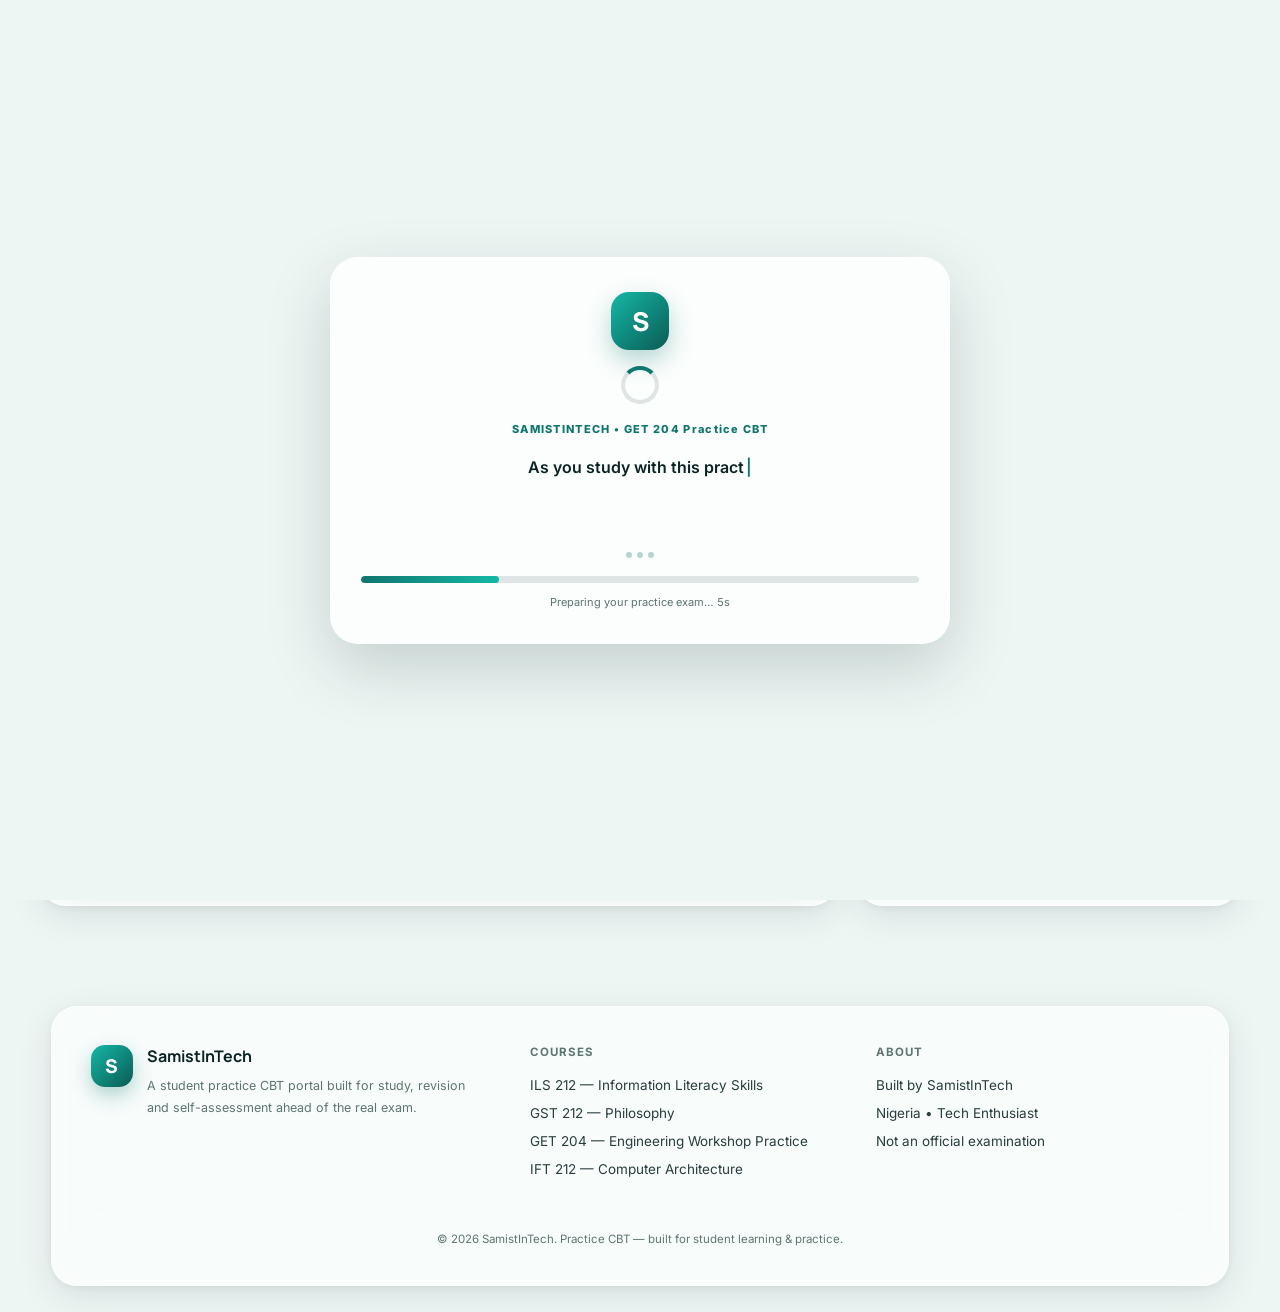
==== commit a90de7eb: "Add files via upload" ====
--- a/get204.html
+++ b/get204.html
@@ -7,11 +7,10 @@
   <title>GET 204 Practice CBT — SamistInTech</title>
   <link rel="preconnect" href="https://fonts.googleapis.com">
   <link rel="preconnect" href="https://fonts.gstatic.com" crossorigin>
-  <link href="https://fonts.googleapis.com/css2?family=Inter:wght@400;500;600;700;800&display=swap" rel="stylesheet">
+  <link href="https://fonts.googleapis.com/css2?family=Inter:wght@400;500;600;700;800&family=Manrope:wght@600;700;800&display=swap" rel="stylesheet">
   <link rel="stylesheet" href="style.css">
 </head>
 <body>
-  <a class="course-back" href="index.html">← Courses</a>
   <div id="loadingScreen" class="loading-screen" aria-live="polite" aria-label="Loading CBT practice exam">
     <div class="loading-card">
       <div class="loading-logo">S</div>
@@ -25,10 +24,28 @@
   </div>
 
   <div class="app-shell">
-    <header class="topbar">
-      <div class="brand"><div class="brand-mark">S</div><div><strong>GET 204 Practice CBT</strong><span>Engineering Workshop Practice</span></div></div>
-      <div class="top-actions"><button class="icon-btn" id="themeBtn" title="Toggle theme">◐</button><button class="icon-btn" id="resetBtn" title="Reset test">↻</button></div>
-    </header>
+    <nav class="navbar">
+      <div class="nav-inner">
+        <a class="brand" href="index.html">
+          <div class="brand-mark">S</div>
+          <div><strong>SamistInTech</strong><span>GET 204 Practice CBT</span></div>
+        </a>
+        <input type="checkbox" id="navToggle" class="nav-toggle-input">
+        <label for="navToggle" class="nav-toggle-btn" aria-label="Toggle menu"><span></span></label>
+        <div class="nav-links">
+          <a href="index.html">Home</a>
+          <a href="ils212.html">ILS 212</a>
+          <a href="gst212.html">GST 212</a>
+          <a href="get204.html" class="active">GET 204</a>
+          <a href="ift212.html">IFT 212</a>
+        </div>
+        <div class="nav-actions">
+          <button class="icon-btn" id="themeBtn" title="Toggle theme">◐</button>
+          <button class="icon-btn" id="resetBtn" title="Reset test">↻</button>
+        </div>
+      </div>
+    </nav>
+
 
     <main>
       <section id="startScreen" class="screen active">
@@ -70,7 +87,31 @@
         <div class="result-layout"><div class="panel review-panel"><div class="panel-heading"><div><h2>Answer review</h2><p>See what you got right and where to improve.</p></div><select id="reviewFilter"><option value="all">All questions</option><option value="wrong">Wrong only</option><option value="unanswered">Unanswered only</option></select></div><div id="reviewList"></div></div><div class="panel result-side"><h3>Performance</h3><div class="big-score"><span id="scoreFraction">0 / 0</span><small>marks</small></div><div class="performance-bar"><span id="scoreBar"></span></div><p id="performanceMessage"></p><button id="newTestBtn" class="primary-btn full">Take another test</button></div></div>
       </section>
     </main>
-    <footer><div><strong>SamistInTech</strong><span>Business, Innovation & Technology in AI</span></div><div>Nigeria • Tech Enthusiast</div><div>Built for student learning & practice</div></footer>
+    <footer class="site-footer">
+      <div class="footer-inner">
+        <div class="footer-brand">
+          <div class="brand-mark">S</div>
+          <div>
+            <strong>SamistInTech</strong>
+            <p>A student practice CBT portal built for study, revision and self-assessment ahead of the real exam.</p>
+          </div>
+        </div>
+        <div class="footer-col">
+          <h4>Courses</h4>
+          <a href="ils212.html">ILS 212 — Information Literacy Skills</a>
+          <a href="gst212.html">GST 212 — Philosophy</a>
+          <a href="get204.html">GET 204 — Engineering Workshop Practice</a>
+          <a href="ift212.html">IFT 212 — Computer Architecture</a>
+        </div>
+        <div class="footer-col">
+          <h4>About</h4>
+          <span>Built by SamistInTech</span>
+          <span>Nigeria • Tech Enthusiast</span>
+          <span>Not an official examination</span>
+        </div>
+        <div class="footer-bottom">© 2026 SamistInTech. Practice CBT — built for student learning &amp; practice.</div>
+      </div>
+    </footer>
   </div>
   <script src="get204_questions.js"></script><script src="get204_script.js"></script>
 </body>
--- a/style.css
+++ b/style.css
@@ -1,746 +1,520 @@
+/* =========================================================
+   SamistInTech Practice CBT — design tokens
+   Glass panels floating over a soft teal atmosphere.
+   ========================================================= */
 :root {
-  --bg:#f4f8f7;
-  --surface:#fff;
-  --surface2:#edf6f3;
-  --text:#102a2a;
-  --muted:#6b7d7d;
-  --line:#dbe8e5;
+  --font-body:'Inter',system-ui,sans-serif;
+  --font-display:'Manrope','Inter',system-ui,sans-serif;
+
+  --bg-canvas:#eef6f4;
+  --mesh-a:rgba(20,184,166,.20);
+  --mesh-b:rgba(11,91,84,.16);
+  --mesh-c:rgba(20,184,166,.12);
+
+  --glass:rgba(255,255,255,.66);
+  --glass-strong:rgba(255,255,255,.82);
+  --glass-border:rgba(255,255,255,.6);
+  --blur:blur(22px) saturate(160%);
+
+  --surface:#ffffff;
+  --surface2:rgba(15,118,110,.08);
+  --text:#0b2323;
+  --muted:#5c7572;
+  --line:rgba(11,50,46,.12);
+
   --primary:#0f766e;
-  --primary2:#115e59;
+  --primary2:#0b5b54;
+  --bright:#14b8a6;
+  --amber:#b45309;
+  --amber-soft:#fff3d6;
+  --danger:#c2410c;
   --accent:#f2c94c;
-  --danger:#c2410c;
-  --shadow:0 18px 50px rgba(16,42,42,.08);
-  --radius:20px
-}
-* {
-  box-sizing:border-box
-}
+
+  --radius-lg:26px;
+  --radius-md:18px;
+  --radius-sm:12px;
+
+  --shadow-glass:0 10px 34px rgba(8,38,35,.10),0 2px 8px rgba(8,38,35,.06);
+  --shadow-pop:0 24px 64px rgba(8,38,35,.18);
+
+  --nav-h:76px;
+  --nav-h-sm:64px;
+  color-scheme:light;
+}
+body.dark { color-scheme:dark }
+* { box-sizing:border-box }
+html { scroll-behavior:smooth }
 body {
   margin:0;
-  font-family:Inter,system-ui,sans-serif;
-  background:radial-gradient(circle at 15% 5%,#e3f3ee 0,transparent 30%),var(--bg);
-  color:var(--text)
-}
-button,input,select {
-  font:inherit
-}
-button {
-  cursor:pointer;
-  border:0
-}
-.app-shell {
   min-height:100vh;
-  display:flex;
-  flex-direction:column
-}
-.topbar {
-  height:74px;
-  padding:0 clamp(18px,5vw,70px);
+  font-family:var(--font-body);
+  color:var(--text);
+  background:var(--bg-canvas);
+  position:relative;
+}
+body::before {
+  content:'';
+  position:fixed;
+  inset:0;
+  z-index:-1;
+  background:
+    radial-gradient(circle at 10% 6%,var(--mesh-a),transparent 42%),
+    radial-gradient(circle at 92% 14%,var(--mesh-b),transparent 46%),
+    radial-gradient(circle at 22% 94%,var(--mesh-c),transparent 40%),
+    radial-gradient(circle at 82% 96%,var(--mesh-a),transparent 38%),
+    var(--bg-canvas);
+}
+h1,h2,h3,h4 { font-family:var(--font-display); letter-spacing:-.01em; margin:0 }
+button,input,select { font:inherit }
+button { cursor:pointer; border:0; background:none; color:inherit }
+a { color:inherit }
+
+.app-shell { min-height:100vh; min-height:100svh; display:flex; flex-direction:column }
+
+/* ===================== Navbar ===================== */
+.navbar {
+  position:sticky;
+  top:0;
+  z-index:100;
+  height:var(--nav-h);
   display:flex;
   align-items:center;
-  justify-content:space-between;
-  background:rgba(255,255,255,.88);
-  backdrop-filter:blur(14px);
-  border-bottom:1px solid var(--line);
-  position:sticky;
-  top:0;
-  z-index:10
-}
-.brand {
+  padding:0 clamp(16px,4vw,56px);
+  background:var(--glass-strong);
+  backdrop-filter:var(--blur);
+  -webkit-backdrop-filter:var(--blur);
+  border-bottom:1px solid var(--glass-border);
+  box-shadow:0 1px 0 rgba(8,38,35,.02);
+}
+.nav-inner {
+  width:100%;
+  max-width:1320px;
+  margin:0 auto;
   display:flex;
   align-items:center;
-  gap:12px
-}
+  gap:20px;
+  position:relative;
+}
+.brand { display:flex; align-items:center; gap:12px; text-decoration:none; color:inherit; margin-right:auto }
 .brand-mark {
-  width:40px;
-  height:40px;
-  border-radius:13px;
-  display:grid;
-  place-items:center;
-  background:var(--primary);
+  width:42px; height:42px;
+  border-radius:14px;
+  display:grid; place-items:center;
+  background:linear-gradient(135deg,var(--bright),var(--primary2));
   color:#fff;
   font-weight:800;
-  font-size:20px
-}
-.brand strong,.brand span {
-  display:block
-}
-.brand span {
-  font-size:11px;
-  color:var(--muted);
-  margin-top:2px
-}
-.top-actions {
-  display:flex;
-  gap:8px
-}
-.icon-btn {
-  width:40px;
-  height:40px;
+  font-size:19px;
+  font-family:var(--font-display);
+  box-shadow:0 8px 20px rgba(15,118,110,.32);
+  flex:none;
+}
+.brand strong,.brand span { display:block }
+.brand strong { font-family:var(--font-display); font-size:15px }
+.brand span { font-size:11px; color:var(--muted); margin-top:1px }
+
+.nav-toggle-input { position:absolute; opacity:0; pointer-events:none }
+.nav-toggle-btn {
+  display:none;
+  width:40px; height:40px;
   border-radius:12px;
   background:var(--surface2);
+  align-items:center; justify-content:center;
+  cursor:pointer;
+  flex:none;
+}
+.nav-toggle-btn span,.nav-toggle-btn span::before,.nav-toggle-btn span::after {
+  content:'';
+  display:block;
+  width:18px; height:2px;
+  border-radius:2px;
+  background:var(--primary);
+  position:relative;
+  transition:transform .2s ease,opacity .2s ease;
+}
+.nav-toggle-btn span::before { position:absolute; top:-6px }
+.nav-toggle-btn span::after { position:absolute; top:6px }
+
+.nav-links { display:flex; align-items:center; gap:2px }
+.nav-links a {
+  padding:9px 14px;
+  border-radius:12px;
+  font-size:13.5px;
+  font-weight:700;
+  color:var(--muted);
+  text-decoration:none;
+  transition:color .2s ease,background-color .2s ease;
+  white-space:nowrap;
+}
+.nav-links a:hover { color:var(--primary); background:var(--surface2) }
+.nav-links a.active { color:var(--primary); background:rgba(15,118,110,.14) }
+
+.nav-actions { display:flex; gap:8px; margin-left:6px; flex:none }
+.icon-btn {
+  width:40px; height:40px;
+  border-radius:12px;
+  background:var(--glass);
+  border:1px solid var(--glass-border);
   color:var(--primary);
-  font-size:18px
-}
-.screen {
-  display:none;
-  width:min(1200px,calc(100% - 30px));
-  margin:32px auto 60px
-}
-.screen.active {
-  display:block
-}
+  font-size:17px;
+  display:grid; place-items:center;
+  backdrop-filter:var(--blur);
+}
+.icon-btn:hover { background:var(--surface2) }
+
+@media(max-width:860px) {
+  .nav-toggle-btn { display:flex }
+  .nav-links {
+    position:fixed;
+    left:12px; right:12px;
+    top:calc(var(--nav-h) + 8px);
+    flex-direction:column;
+    align-items:stretch;
+    gap:2px;
+    background:var(--glass-strong);
+    backdrop-filter:var(--blur);
+    border:1px solid var(--glass-border);
+    border-radius:18px;
+    padding:8px;
+    box-shadow:var(--shadow-pop);
+    max-height:0;
+    overflow:hidden;
+    opacity:0;
+    pointer-events:none;
+    transition:max-height .28s ease,opacity .2s ease;
+    z-index:99;
+  }
+  .nav-toggle-input:checked ~ .nav-links { max-height:320px; opacity:1; pointer-events:auto }
+  .nav-links a { padding:13px 14px; border-radius:12px }
+  .nav-toggle-input:checked ~ .nav-toggle-btn span { transform:rotate(45deg) }
+  .nav-toggle-input:checked ~ .nav-toggle-btn span::before { top:0; transform:rotate(0deg); opacity:0 }
+  .nav-toggle-input:checked ~ .nav-toggle-btn span::after { top:0; transform:rotate(90deg) }
+}
+@media(max-width:560px) {
+  .navbar { height:var(--nav-h-sm) }
+  .nav-links { top:calc(var(--nav-h-sm) + 8px) }
+  .brand span { display:none }
+}
+
+/* ===================== Footer ===================== */
+.site-footer { margin-top:auto; padding:40px clamp(16px,4vw,56px) 26px }
+.footer-inner {
+  max-width:1320px;
+  margin:0 auto;
+  background:var(--glass);
+  backdrop-filter:var(--blur);
+  -webkit-backdrop-filter:var(--blur);
+  border:1px solid var(--glass-border);
+  border-radius:var(--radius-lg);
+  box-shadow:var(--shadow-glass);
+  padding:clamp(24px,3vw,40px);
+  display:grid;
+  grid-template-columns:1.3fr 1fr 1fr;
+  gap:28px 32px;
+}
+.footer-brand { display:flex; gap:14px }
+.footer-brand strong { font-family:var(--font-display); font-size:16px; display:block }
+.footer-brand p { color:var(--muted); font-size:12.5px; line-height:1.7; margin:8px 0 0; max-width:320px }
+.footer-col h4 { margin:0 0 12px; font-size:11.5px; text-transform:uppercase; letter-spacing:.09em; color:var(--muted); font-family:var(--font-body); font-weight:700 }
+.footer-col a,.footer-col span { display:block; color:var(--text); text-decoration:none; font-size:13.5px; padding:6px 0; opacity:.88 }
+.footer-col a:hover { color:var(--primary); opacity:1 }
+.footer-bottom {
+  grid-column:1/-1;
+  border-top:1px solid var(--glass-border);
+  padding-top:16px;
+  margin-top:4px;
+  font-size:11.5px;
+  color:var(--muted);
+  text-align:center;
+}
+@media(max-width:760px) {
+  .footer-inner { grid-template-columns:1fr; }
+}
+
+/* ===================== Screens ===================== */
+.screen { display:none; width:min(1200px,calc(100% - 30px)); margin:32px auto 60px }
+.screen.active { display:block; animation:screenIn .45s cubic-bezier(.22,1,.36,1) }
+
+/* ===================== Course chooser (index) ===================== */
+.course-page { min-height:calc(100vh - var(--nav-h) - 120px); display:grid; place-items:center; padding:clamp(28px,6vw,56px) 18px 20px }
+.course-wrap { width:min(1160px,100%) }
+.course-hero { text-align:center; margin-bottom:34px }
+.course-hero .eyebrow {
+  display:inline-block;
+  padding:7px 16px;
+  border-radius:999px;
+  background:var(--glass);
+  border:1px solid var(--glass-border);
+  backdrop-filter:var(--blur);
+  color:var(--primary);
+  font-weight:800;
+  font-size:11px;
+  letter-spacing:.1em;
+  margin-bottom:18px;
+}
+.course-hero h1 { font-size:clamp(32px,6vw,54px); line-height:1.08; margin:0 0 12px }
+.course-hero h1 em {
+  font-style:normal;
+  background:linear-gradient(135deg,var(--bright),var(--primary2));
+  -webkit-background-clip:text;
+  background-clip:text;
+  color:transparent;
+}
+.course-hero p { margin:0 auto; max-width:600px; color:var(--muted); line-height:1.7 }
+
+.course-grid { display:grid; grid-template-columns:repeat(4,minmax(0,1fr)); gap:20px; align-items:stretch }
+.course-card {
+  display:flex;
+  flex-direction:column;
+  height:100%;
+  text-decoration:none;
+  color:inherit;
+  background:var(--glass);
+  backdrop-filter:var(--blur);
+  -webkit-backdrop-filter:var(--blur);
+  border:1px solid var(--glass-border);
+  border-radius:var(--radius-lg);
+  padding:28px;
+  box-shadow:var(--shadow-glass);
+  transition:transform .25s cubic-bezier(.22,1,.36,1),box-shadow .25s ease,border-color .25s ease;
+}
+.course-card:hover { transform:translateY(-6px); box-shadow:var(--shadow-pop); border-color:rgba(20,184,166,.45) }
+.course-icon {
+  width:52px; height:52px;
+  border-radius:16px;
+  display:grid; place-items:center;
+  background:linear-gradient(135deg,var(--bright),var(--primary2));
+  color:#fff;
+  font-size:13px;
+  font-weight:800;
+  font-family:var(--font-display);
+  margin-bottom:20px;
+  box-shadow:0 10px 22px rgba(15,118,110,.3);
+}
+.course-card h2 { font-size:20px; margin:0 0 8px }
+.course-card p { color:var(--muted); line-height:1.6; margin:0 0 18px; flex:1; font-size:13.5px }
+.course-meta {
+  display:flex; justify-content:space-between; gap:10px;
+  color:var(--primary); font-weight:700; font-size:12.5px;
+  margin-top:auto; padding-top:14px;
+  border-top:1px solid var(--glass-border);
+}
+@media(max-width:1080px) { .course-grid { grid-template-columns:repeat(2,minmax(0,1fr)) } }
+@media(max-width:620px) { .course-grid { grid-template-columns:1fr } }
+
+/* ===================== Hero card (setup pages) ===================== */
 .hero-card {
-  min-height:310px;
-  border-radius:28px;
-  background:linear-gradient(135deg,#0d5f59,#0f766e);
+  min-height:280px;
+  border-radius:var(--radius-lg);
+  background:linear-gradient(135deg,var(--primary2),var(--primary) 55%,var(--bright));
   color:#fff;
-  padding:48px;
+  padding:clamp(26px,4vw,48px);
   display:flex;
   justify-content:space-between;
   overflow:hidden;
   position:relative;
-  box-shadow:var(--shadow)
-}
-.hero-copy {
-  max-width:690px;
-  position:relative;
-  z-index:2
-}
-.eyebrow {
-  font-size:11px;
-  letter-spacing:.13em;
-  font-weight:800;
-  opacity:.78
-}
-.hero-card h1 {
-  font-size:clamp(38px,6vw,64px);
-  line-height:1.03;
-  margin:14px 0
-}
-.hero-card h1 em {
-  font-style:normal;
-  color:#c7f1e4
-}
-.hero-card p {
-  max-width:600px;
-  line-height:1.7;
-  opacity:.86
-}
-.hero-art {
-  width:280px;
-  position:relative
-}
-.orb {
-  position:absolute;
-  border:1px solid rgba(255,255,255,.25);
-  border-radius:50%
-}
-.orb1 {
-  width:250px;
-  height:250px;
-  right:-70px;
-  top:-30px
-}
-.orb2 {
-  width:150px;
-  height:150px;
-  right:25px;
-  top:45px
-}
+  box-shadow:var(--shadow-pop);
+  border:1px solid rgba(255,255,255,.14);
+}
+.hero-copy { max-width:690px; position:relative; z-index:2 }
+.eyebrow { font-size:11px; letter-spacing:.13em; font-weight:800; opacity:.85 }
+.hero-card h1 { font-size:clamp(34px,6vw,58px); line-height:1.05; margin:14px 0 }
+.hero-card h1 em { font-style:normal; color:#c7f1e4 }
+.hero-card p { max-width:600px; line-height:1.7; opacity:.9; margin:0 }
+.hero-art { width:280px; position:relative; flex:none }
+.orb { position:absolute; border:1px solid rgba(255,255,255,.28); border-radius:50% }
+.orb1 { width:230px; height:230px; right:-60px; top:-20px }
+.orb2 { width:140px; height:140px; right:25px; top:45px }
 .grid-icon {
-  position:absolute;
-  right:80px;
-  top:88px;
-  width:90px;
-  height:90px;
-  border-radius:28px;
-  background:rgba(255,255,255,.13);
-  display:grid;
-  place-items:center;
-  font-size:45px
-}
-.setup-grid {
-  display:grid;
-  grid-template-columns:1.35fr .65fr;
-  gap:20px;
-  margin-top:20px
-}
+  position:absolute; right:75px; top:85px;
+  width:88px; height:88px;
+  border-radius:26px;
+  background:rgba(255,255,255,.16);
+  backdrop-filter:blur(6px);
+  display:grid; place-items:center;
+  font-size:42px;
+}
+
+/* ===================== Setup / panels ===================== */
+.setup-grid { display:grid; grid-template-columns:1.35fr .65fr; gap:20px; margin-top:20px }
 .panel {
-  background:var(--surface);
-  border:1px solid var(--line);
-  border-radius:var(--radius);
-  box-shadow:var(--shadow)
-}
-.setup-panel,.guide-panel {
-  padding:28px
-}
-.panel-title {
-  display:flex;
-  gap:13px;
-  align-items:flex-start;
-  margin-bottom:24px
-}
+  background:var(--glass);
+  backdrop-filter:var(--blur);
+  -webkit-backdrop-filter:var(--blur);
+  border:1px solid var(--glass-border);
+  border-radius:var(--radius-lg);
+  box-shadow:var(--shadow-glass);
+}
+.setup-panel,.guide-panel { padding:28px }
+.panel-title { display:flex; gap:13px; align-items:flex-start; margin-bottom:24px }
 .panel-title>span {
-  width:40px;
-  height:40px;
+  width:40px; height:40px;
   border-radius:12px;
   background:var(--surface2);
-  display:grid;
-  place-items:center
-}
-.panel h2 {
-  margin:0;
-  font-size:21px
-}
-.panel p {
-  color:var(--muted);
-  margin:5px 0 0;
-  font-size:13px
-}
-.setup-panel label {
-  display:block;
-  font-size:12px;
-  font-weight:700;
-  color:var(--muted);
-  margin:14px 0
-}
+  display:grid; place-items:center;
+  flex:none;
+}
+.panel h2 { font-size:21px }
+.panel p { color:var(--muted); margin:5px 0 0; font-size:13px }
+.setup-panel label { display:block; font-size:12px; font-weight:700; color:var(--muted); margin:14px 0 }
 .setup-panel input,.setup-panel select,.panel-heading select {
   width:100%;
   padding:14px 15px;
   margin-top:8px;
   border:1px solid var(--line);
-  border-radius:12px;
+  border-radius:var(--radius-sm);
   background:var(--surface);
   color:var(--text);
-  outline:none
-}
-.setup-panel input:focus,.setup-panel select:focus {
-  border-color:var(--primary)
-}
-.two-col {
-  display:grid;
-  grid-template-columns:1fr 1fr;
-  gap:14px
-}
-.test-info {
-  display:grid;
-  grid-template-columns:repeat(3,1fr);
-  gap:8px;
-  margin:22px 0
-}
-.test-info>div {
-  display:flex;
-  gap:8px;
-  align-items:center;
-  background:var(--surface2);
-  padding:12px;
-  border-radius:14px
-}
-.test-info b {
-  font-size:18px
-}
-.test-info span {
-  font-size:10px;
-  color:var(--muted);
-  line-height:1.4
-}
-.test-info strong {
-  font-size:12px;
-  color:var(--text)
-}
-.primary-btn,.secondary-btn,.submit-btn {
-  padding:13px 18px;
-  border-radius:12px;
-  font-weight:800;
-  transition:.18s
-}
-.primary-btn {
-  background:var(--primary);
-  color:#fff
-}
-.primary-btn:hover {
-  background:var(--primary2);
-  transform:translateY(-1px)
-}
-.secondary-btn {
-  background:var(--surface2);
-  color:var(--primary)
-}
-.secondary-btn:hover {
-  background:#dcefeb
-}
-.submit-btn {
-  background:#183b3a;
-  color:#fff
-}
-.full {
-  width:100%;
-  justify-content:center;
-  display:flex;
-  align-items:center;
-  gap:10px
-}
-.guide-panel h3 {
-  margin-top:0
-}
-.guide-panel ol {
-  padding-left:20px;
-  color:var(--muted);
-  font-size:13px;
-  line-height:2
-}
-.note {
-  background:#fff8df;
-  border:1px solid #f1df9c;
-  padding:13px;
-  border-radius:12px;
-  font-size:12px;
-  line-height:1.6
-}
-.exam-head {
-  padding:18px 22px;
-  display:flex;
-  justify-content:space-between;
-  align-items:center
-}
-.exam-head h2 {
-  margin:5px 0 0
-}
-.exam-meta {
-  display:flex;
-  gap:30px
-}
-.exam-meta small,.exam-meta strong {
-  display:block
-}
-.exam-meta small {
-  font-size:10px;
-  color:var(--muted)
-}
-.exam-meta strong {
-  font-size:13px;
-  margin-top:3px
-}
-.timer strong {
-  color:var(--primary);
-  font-variant-numeric:tabular-nums
-}
-.progress-wrap {
-  margin:18px 0
-}
-.progress-label {
-  display:flex;
-  justify-content:space-between;
-  font-size:11px;
-  color:var(--muted);
-  margin-bottom:7px
-}
-.progress {
-  height:7px;
-  background:#dce9e6;
-  border-radius:10px;
-  overflow:hidden
-}
-.progress span {
-  display:block;
-  height:100%;
-  width:0;
-  background:var(--primary);
-  transition:.25s
-}
-.exam-layout {
-  display:grid;
-  grid-template-columns:1fr 320px;
-  gap:18px
-}
-.question-card {
-  padding:30px;
-  min-height:550px
-}
-.q-top {
-  display:flex;
-  justify-content:space-between;
-  align-items:center
-}
-.q-number {
-  font-size:12px;
-  font-weight:800;
-  color:var(--primary);
-  background:var(--surface2);
-  padding:8px 11px;
-  border-radius:9px
-}
-.flag-btn {
-  background:transparent;
-  color:var(--muted);
-  font-weight:700;
-  padding:8px
-}
-.flag-btn.active {
-  color:#b45309;
-  background:#fff6df;
-  border-radius:9px
-}
-.question-card h1 {
-  font-size:clamp(22px,3vw,30px);
-  line-height:1.45;
-  margin:35px 0 26px
-}
-.options {
-  display:grid;
-  gap:12px
-}
+  outline:none;
+}
+.setup-panel input:focus,.setup-panel select:focus { border-color:var(--primary) }
+.two-col { display:grid; grid-template-columns:1fr 1fr; gap:14px }
+.test-info { display:grid; grid-template-columns:repeat(3,1fr); gap:8px; margin:22px 0 }
+.test-info>div { display:flex; gap:8px; align-items:center; background:var(--surface2); padding:12px; border-radius:14px }
+.test-info b { font-size:18px }
+.test-info span { font-size:10px; color:var(--muted); line-height:1.4 }
+.test-info strong { font-size:12px; color:var(--text) }
+.exam-topic { font-size:12px; color:var(--muted); margin:3px 0 0 }
+
+/* ===================== Buttons ===================== */
+.primary-btn,.secondary-btn,.submit-btn { padding:13px 18px; border-radius:var(--radius-sm); font-weight:800; transition:.18s }
+.primary-btn { background:linear-gradient(135deg,var(--bright),var(--primary2)); color:#fff; box-shadow:0 10px 24px rgba(15,118,110,.28) }
+.primary-btn:hover { background:linear-gradient(135deg,var(--primary),var(--primary2)); transform:translateY(-2px); box-shadow:0 14px 30px rgba(15,118,110,.35) }
+.secondary-btn { background:var(--glass); border:1px solid var(--glass-border); color:var(--primary); backdrop-filter:var(--blur) }
+.secondary-btn:hover { background:var(--surface2) }
+.submit-btn { background:linear-gradient(135deg,#183b3a,#0b2323); color:#fff }
+.full { width:100%; justify-content:center; display:flex; align-items:center; gap:10px }
+
+.guide-panel h3 { margin-top:0 }
+.guide-panel ol { padding-left:20px; color:var(--muted); font-size:13px; line-height:2 }
+.note { background:var(--amber-soft); border:1px solid #f1df9c; padding:13px; border-radius:var(--radius-sm); font-size:12px; line-height:1.6 }
+
+/* ===================== Exam head / progress ===================== */
+.exam-head { padding:18px 22px; display:flex; justify-content:space-between; align-items:center }
+.exam-head h2 { margin:5px 0 0 }
+.exam-meta { display:flex; gap:30px }
+.exam-meta small,.exam-meta strong { display:block }
+.exam-meta small { font-size:10px; color:var(--muted) }
+.exam-meta strong { font-size:13px; margin-top:3px }
+.timer strong { color:var(--primary); font-variant-numeric:tabular-nums }
+.progress-wrap { margin:18px 0 }
+.progress-label { display:flex; justify-content:space-between; font-size:11px; color:var(--muted); margin-bottom:7px }
+.progress { height:7px; background:var(--surface2); border-radius:10px; overflow:hidden }
+.progress span { display:block; height:100%; width:0; background:linear-gradient(90deg,var(--primary),var(--bright)); transition:.25s }
+
+/* ===================== Exam layout / question card ===================== */
+.exam-layout { display:grid; grid-template-columns:1fr 320px; gap:18px }
+.question-card { padding:30px; min-height:550px; background:var(--glass-strong) }
+.q-top { display:flex; justify-content:space-between; align-items:center }
+.q-number { font-size:12px; font-weight:800; color:var(--primary); background:var(--surface2); padding:8px 11px; border-radius:9px }
+.flag-btn { background:transparent; color:var(--muted); font-weight:700; padding:8px; border-radius:9px }
+.flag-btn.active { color:var(--amber); background:var(--amber-soft) }
+.question-card h1 { font-size:clamp(22px,3vw,30px); line-height:1.45; margin:35px 0 26px }
+.options { display:grid; gap:12px }
 .option {
   padding:16px;
   border:1px solid var(--line);
   border-radius:14px;
-  background:#fbfdfc;
+  background:var(--surface);
   text-align:left;
   display:flex;
   gap:12px;
   align-items:flex-start;
-  transition:.15s
-}
-.option:hover {
-  border-color:#9ccbc2;
-  background:var(--surface2)
-}
-.option.selected {
-  border:2px solid var(--primary);
-  background:#e9f6f2
-}
+  transition:.15s;
+}
+.option:hover { border-color:#9ccbc2; background:var(--surface2) }
+.option.selected { border:2px solid var(--primary); background:rgba(15,118,110,.1) }
 .option-letter {
-  min-width:29px;
-  height:29px;
+  min-width:29px; height:29px;
   border-radius:9px;
-  background:#e7efed;
-  display:grid;
-  place-items:center;
-  font-weight:800;
+  background:var(--surface2);
+  display:grid; place-items:center;
+  font-weight:800; color:var(--primary); font-size:12px;
+  flex:none;
+}
+.option.selected .option-letter { background:var(--primary); color:#fff }
+.nav-row { display:flex; justify-content:space-between; gap:12px; margin-top:32px }
+
+/* ===================== Navigator ===================== */
+.navigator { padding:20px; height:max-content; background:var(--glass-strong) }
+.nav-title { display:flex; justify-content:space-between; align-items:center; margin-bottom:16px }
+.nav-title h3 { font-size:15px }
+.nav-title span { font-size:11px; color:var(--muted) }
+.question-grid { display:grid; grid-template-columns:repeat(7,1fr); gap:7px; max-height:370px; overflow:auto; padding-right:2px }
+.q-dot { height:35px; border-radius:9px; background:var(--surface2); color:var(--muted); font-size:11px; font-weight:800 }
+.q-dot.current { outline:2px solid var(--primary); outline-offset:1px; color:var(--primary) }
+.q-dot.answered { background:rgba(15,118,110,.22); color:var(--primary) }
+.q-dot.flagged { background:var(--amber-soft); color:var(--amber) }
+.legend { display:grid; gap:8px; margin:18px 0; font-size:10px; color:var(--muted) }
+.dot { width:9px; height:9px; border-radius:50%; display:inline-block; background:var(--line); margin-right:5px }
+.dot.answered { background:var(--primary) }
+.dot.flagged { background:#d69e2e }
+
+/* ===================== Results ===================== */
+.result-hero { padding:30px; display:flex; align-items:center; gap:20px; flex-wrap:wrap }
+.result-badge {
+  width:65px; height:65px;
+  border-radius:22px;
+  background:var(--surface2);
   color:var(--primary);
-  font-size:12px
-}
-.option.selected .option-letter {
-  background:var(--primary);
-  color:#fff
-}
-.nav-row {
-  display:flex;
-  justify-content:space-between;
-  gap:12px;
-  margin-top:32px
-}
-.navigator {
-  padding:20px;
-  height:max-content;
-  position:sticky;
-  top:92px
-}
-.nav-title {
-  display:flex;
-  justify-content:space-between;
-  align-items:center;
-  margin-bottom:16px
-}
-.nav-title h3 {
-  margin:0;
-  font-size:15px
-}
-.nav-title span {
-  font-size:11px;
-  color:var(--muted)
-}
-.question-grid {
-  display:grid;
-  grid-template-columns:repeat(7,1fr);
-  gap:7px;
-  max-height:370px;
-  overflow:auto;
-  padding-right:2px
-}
-.q-dot {
-  height:35px;
-  border-radius:9px;
-  background:#f2f6f5;
-  color:var(--muted);
-  font-size:11px;
-  font-weight:800
-}
-.q-dot.current {
-  outline:2px solid var(--primary);
-  outline-offset:1px;
-  color:var(--primary)
-}
-.q-dot.answered {
-  background:#d9efe9;
-  color:#0f766e
-}
-.q-dot.flagged {
-  background:#fff0cf;
-  color:#9a6500
-}
-.legend {
-  display:grid;
-  gap:8px;
-  margin:18px 0;
-  font-size:10px;
-  color:var(--muted)
-}
-.dot {
-  width:9px;
-  height:9px;
-  border-radius:50%;
-  display:inline-block;
-  background:#d9e2e0;
-  margin-right:5px
-}
-.dot.answered {
-  background:#0f766e
-}
-.dot.flagged {
-  background:#d69e2e
-}
-.result-hero {
-  padding:30px;
-  display:flex;
-  align-items:center;
-  gap:20px
-}
-.result-badge {
-  width:65px;
-  height:65px;
-  border-radius:22px;
-  background:#dff3ed;
-  color:var(--primary);
-  display:grid;
-  place-items:center;
-  font-size:30px;
-  font-weight:800
-}
-.result-hero h1 {
-  margin:5px 0;
-  font-size:30px
-}
+  display:grid; place-items:center;
+  font-size:30px; font-weight:800;
+  flex:none;
+}
+.result-hero h1 { margin:5px 0; font-size:30px }
 .score-ring {
   margin-left:auto;
-  width:105px;
-  height:105px;
+  width:105px; height:105px;
   border-radius:50%;
-  background:conic-gradient(var(--primary) 0%,#dfeae7 0);
-  display:grid;
-  place-items:center;
-  align-content:center
-}
-.score-ring strong {
-  font-size:23px
-}
-.score-ring span {
-  font-size:10px;
-  color:var(--muted)
-}
-.stats-grid {
-  display:grid;
-  grid-template-columns:repeat(4,1fr);
-  gap:14px;
-  margin:16px 0
-}
-.stat {
-  padding:20px
-}
-.stat span {
-  font-size:11px;
-  color:var(--muted)
-}
-.stat strong {
-  display:block;
-  font-size:28px;
-  margin-top:7px
-}
-.result-layout {
-  display:grid;
-  grid-template-columns:1fr 300px;
-  gap:16px
-}
-.review-panel,.result-side {
-  padding:22px
-}
-.panel-heading {
-  display:flex;
-  justify-content:space-between;
-  align-items:center;
-  gap:15px;
-  margin-bottom:14px
-}
-.panel-heading h2 {
-  margin:0
-}
-.panel-heading select {
-  width:auto;
-  margin:0
-}
-.review-item {
-  padding:17px 0;
-  border-top:1px solid var(--line)
-}
-.review-item h4 {
-  margin:0 0 9px;
-  line-height:1.5
-}
-.review-answer {
-  font-size:12px;
-  padding:10px 12px;
-  border-radius:10px;
-  margin-top:7px
-}
-.review-answer.correct {
-  background:#e5f5ef;
-  color:#0f766e
-}
-.review-answer.wrong {
-  background:#fff0ea;
-  color:#b44318
-}
-.review-answer.empty {
-  background:#f3f5f5;
-  color:#6b7d7d
-}
-.big-score {
-  text-align:center;
-  padding:25px 0
-}
-.big-score span {
-  font-size:38px;
-  font-weight:800;
-  display:block
-}
-.big-score small {
-  color:var(--muted)
-}
-.performance-bar {
-  height:10px;
-  background:#e1e9e7;
-  border-radius:10px;
-  overflow:hidden
-}
-.performance-bar span {
-  display:block;
-  height:100%;
-  width:0;
-  background:var(--primary)
-}
-.result-side p {
-  font-size:12px;
-  color:var(--muted);
-  line-height:1.6
-}
-footer {
-  margin-top:auto;
-  padding:24px clamp(18px,5vw,70px);
-  border-top:1px solid var(--line);
-  background:#eaf2f0;
-  display:flex;
-  justify-content:space-between;
-  gap:15px;
-  font-size:11px;
-  color:var(--muted)
-}
-footer strong {
-  color:var(--text);
-  display:block
-}
-footer span {
-  display:block;
-  margin-top:3px
-}
+  background:conic-gradient(var(--primary) 0%,var(--surface2) 0);
+  display:grid; place-items:center; align-content:center;
+  flex:none;
+}
+.score-ring strong { font-size:23px }
+.score-ring span { font-size:10px; color:var(--muted) }
+.stats-grid { display:grid; grid-template-columns:repeat(4,1fr); gap:14px; margin:16px 0 }
+.stat { padding:20px }
+.stat span { font-size:11px; color:var(--muted) }
+.stat strong { display:block; font-size:28px; margin-top:7px }
+.result-layout { display:grid; grid-template-columns:1fr 300px; gap:16px }
+.review-panel,.result-side { padding:22px }
+.panel-heading { display:flex; justify-content:space-between; align-items:center; gap:15px; margin-bottom:14px; flex-wrap:wrap }
+.panel-heading h2 { margin:0 }
+.panel-heading select { width:auto; margin:0 }
+.review-item { padding:17px 0; border-top:1px solid var(--glass-border) }
+.review-item h4 { margin:0 0 9px; line-height:1.5 }
+.review-answer { font-size:12px; padding:10px 12px; border-radius:10px; margin-top:7px }
+.review-answer.correct { background:rgba(15,118,110,.14); color:var(--primary) }
+.review-answer.wrong { background:#fff0ea; color:#b44318 }
+.review-answer.empty { background:var(--surface2); color:var(--muted) }
+.big-score { text-align:center; padding:25px 0 }
+.big-score span { font-size:38px; font-weight:800; display:block; font-family:var(--font-display) }
+.big-score small { color:var(--muted) }
+.performance-bar { height:10px; background:var(--surface2); border-radius:10px; overflow:hidden }
+.performance-bar span { display:block; height:100%; width:0; background:linear-gradient(90deg,var(--primary),var(--bright)) }
+.result-side p { font-size:12px; color:var(--muted); line-height:1.6 }
+
+/* ===================== Dark mode ===================== */
 body.dark {
-  --bg:#0c1717;
-  --surface:#132222;
-  --surface2:#1a3030;
+  --bg-canvas:#071413;
+  --mesh-a:rgba(20,184,166,.16);
+  --mesh-b:rgba(20,184,166,.1);
+  --mesh-c:rgba(11,91,84,.22);
+  --glass:rgba(16,32,32,.62);
+  --glass-strong:rgba(16,32,32,.8);
+  --glass-border:rgba(255,255,255,.09);
+  --surface:#102020;
+  --surface2:rgba(20,184,166,.12);
   --text:#e7f2ef;
-  --muted:#9bb0ac;
-  --line:#28403e;
-  --shadow:0 18px 50px rgba(0,0,0,.22)
-}
-body.dark .topbar {
-  background:rgba(13,25,25,.9)
-}
-body.dark .option {
-  background:#142525
-}
-body.dark footer {
-  background:#10201f
-}
-@media(max-width:850px) {
-  .hero-card {
-    padding:32px;
-    min-height:280px
-  }
-  .hero-art {
-    display:none
-  }
-  .setup-grid,.exam-layout,.result-layout {
-    grid-template-columns:1fr
-  }
-  .navigator {
-    position:static
-  }
-  .stats-grid {
-    grid-template-columns:repeat(2,1fr)
-  }
-  .result-hero {
-    flex-wrap:wrap
-  }
-  .score-ring {
-    margin-left:0
-  }
-  .exam-meta {
-    gap:12px
-  }
-  .question-grid {
-    max-height:none
-  }
-  .screen {
-    margin-top:20px
-  }
-}
-@media(max-width:560px) {
-  .topbar {
-    height:64px
-  }
-  .brand span {
-    display:none
-  }
-  .hero-card h1 {
-    font-size:40px
-  }
-  .hero-card {
-    padding:25px
-  }
-  .setup-panel,.guide-panel,.question-card,.navigator,.review-panel,.result-side {
-    padding:18px
-  }
-  .two-col,.test-info {
-    grid-template-columns:1fr
-  }
-  .exam-head {
-    align-items:flex-start;
-    gap:12px
-  }
-  .exam-meta {
-    flex-direction:column;
-    gap:7px;
-    text-align:right
-  }
-  .question-card h1 {
-    margin:25px 0 20px;
-    font-size:21px
-  }
-  footer {
-    flex-direction:column
-  }
-}
-/* ===== Smooth practice-CBT loading screen & transitions ===== */
+  --muted:#8fa8a4;
+  --line:rgba(255,255,255,.1);
+  --amber-soft:rgba(180,83,9,.22);
+  --shadow-glass:0 10px 34px rgba(0,0,0,.35);
+  --shadow-pop:0 24px 64px rgba(0,0,0,.5);
+}
+body.dark .review-answer.wrong { background:rgba(194,65,12,.2); color:#ffb08a }
+body.dark .note { border-color:rgba(241,223,156,.25) }
+
+/* ===================== Loading screen ===================== */
 .loading-screen {
   position:fixed;
   inset:0;
@@ -748,216 +522,192 @@
   display:grid;
   place-items:center;
   padding:22px;
-  background:rgba(244,248,247,.97);
-  backdrop-filter:blur(16px);
+  background:var(--bg-canvas);
   opacity:1;
   visibility:visible;
-  transition:opacity .7s cubic-bezier(.22,1,.36,1),visibility .7s ease
-}
-.loading-screen.hide {
-  opacity:0;
-  visibility:hidden;
-  pointer-events:none
-}
+  transition:opacity .7s cubic-bezier(.22,1,.36,1),visibility .7s ease;
+}
+.loading-screen.hide { opacity:0; visibility:hidden; pointer-events:none }
 .loading-card {
   width:min(620px,100%);
   padding:34px 30px;
   text-align:center;
-  background:var(--surface);
-  border:1px solid var(--line);
-  border-radius:26px;
-  box-shadow:0 25px 80px rgba(16,42,42,.15);
-  transform:translateY(0) scale(1);
-  animation:loadingCardIn .7s cubic-bezier(.22,1,.36,1)
+  background:var(--glass-strong);
+  backdrop-filter:var(--blur);
+  -webkit-backdrop-filter:var(--blur);
+  border:1px solid var(--glass-border);
+  border-radius:28px;
+  box-shadow:var(--shadow-pop);
+  animation:loadingCardIn .7s cubic-bezier(.22,1,.36,1);
 }
 .loading-logo {
-  width:58px;
-  height:58px;
+  width:58px; height:58px;
   margin:0 auto 16px;
   border-radius:18px;
-  display:grid;
-  place-items:center;
-  background:var(--primary);
-  color:#fff;
-  font-weight:800;
-  font-size:26px;
-  box-shadow:0 10px 25px rgba(15,118,110,.22)
+  display:grid; place-items:center;
+  background:linear-gradient(135deg,var(--bright),var(--primary2));
+  color:#fff; font-weight:800; font-size:26px;
+  font-family:var(--font-display);
+  box-shadow:0 10px 25px rgba(15,118,110,.3);
 }
 .loading-spinner {
-  width:38px;
-  height:38px;
+  width:38px; height:38px;
   margin:0 auto 18px;
   border:4px solid var(--line);
   border-top-color:var(--primary);
   border-radius:50%;
-  animation:loadingSpin .9s linear infinite
-}
-.loading-eyebrow {
-  font-size:11px;
-  font-weight:800;
-  letter-spacing:.12em;
-  color:var(--primary);
-  margin-bottom:18px
-}
-.loading-message {
-  min-height:86px;
-  max-width:530px;
-  margin:0 auto;
-  font-size:16px;
-  line-height:1.7;
-  color:var(--text);
-  font-weight:600
-}
-.loading-message::after {
-  content:'|';
-  margin-left:2px;
-  color:var(--primary);
-  animation:cursorBlink .7s steps(1) infinite
-}
-.typing-line {
-  display:flex;
-  justify-content:center;
-  gap:5px;
-  margin:12px 0 18px
-}
-.typing-line span {
-  width:6px;
-  height:6px;
-  border-radius:50%;
-  background:var(--primary);
-  opacity:.3;
-  animation:typingDot 1s ease-in-out infinite
-}
-.typing-line span:nth-child(2) {
-  animation-delay:.15s
-}
-.typing-line span:nth-child(3) {
-  animation-delay:.3s
-}
-.loading-progress {
-  height:7px;
-  border-radius:999px;
-  overflow:hidden;
-  background:var(--line);
-  margin-top:8px
-}
-.loading-progress span {
-  display:block;
-  height:100%;
-  width:0;
-  border-radius:inherit;
-  background:var(--primary);
-  transition:width .08s linear
-}
-.loading-countdown {
-  margin-top:12px;
-  font-size:11px;
-  color:var(--muted);
-  font-variant-numeric:tabular-nums
-}
-.screen {
-  animation:screenIn .45s cubic-bezier(.22,1,.36,1)
-}
-button,.panel,.option {
-  transition:transform .22s cubic-bezier(.22,1,.36,1),box-shadow .22s ease,background-color .22s ease,border-color .22s ease,color .22s ease
-}
-.primary-btn:hover,.secondary-btn:hover,.submit-btn:hover,.icon-btn:hover {
-  transform:translateY(-2px)
-}
-.primary-btn:active,.secondary-btn:active,.submit-btn:active,.icon-btn:active {
-  transform:scale(.97)
-}
-.question-card {
-  transition:opacity .22s ease,transform .22s ease
-}
-.question-card.question-changing {
-  opacity:0;
-  transform:translateX(14px)
-}
-.option {
-  animation:optionIn .32s cubic-bezier(.22,1,.36,1) both
-}
-.option:nth-child(2) {
-  animation-delay:.04s
-}
-.option:nth-child(3) {
-  animation-delay:.08s
-}
-.option:nth-child(4) {
-  animation-delay:.12s
-}
-.option:nth-child(5) {
-  animation-delay:.16s
-}
-@keyframes loadingSpin {
-  to {
-    transform:rotate(360deg)
-  }
-}
-@keyframes loadingCardIn {
-  from {
-    opacity:0;
-    transform:translateY(18px) scale(.97)
-  }
-  to {
-    opacity:1;
-    transform:translateY(0) scale(1)
-  }
-}
-@keyframes cursorBlink {
-  50% {
-    opacity:0
-  }
-}
-@keyframes typingDot {
-  0%,80%,100% {
-    transform:translateY(0);
-    opacity:.3
-  }
-  40% {
-    transform:translateY(-4px);
-    opacity:1
-  }
-}
-@keyframes screenIn {
-  from {
-    opacity:0;
-    transform:translateY(10px)
-  }
-  to {
-    opacity:1;
-    transform:none
-  }
-}
-@keyframes optionIn {
-  from {
-    opacity:0;
-    transform:translateX(-8px)
-  }
-  to {
-    opacity:1;
-    transform:none
-  }
-}
-body.dark .loading-screen {
-  background:rgba(12,23,23,.97)
-}
-body.dark .loading-card {
-  box-shadow:0 25px 80px rgba(0,0,0,.35)
-}
+  animation:loadingSpin .9s linear infinite;
+}
+.loading-eyebrow { font-size:11px; font-weight:800; letter-spacing:.12em; color:var(--primary); margin-bottom:18px }
+.loading-message { min-height:86px; max-width:530px; margin:0 auto; font-size:16px; line-height:1.7; color:var(--text); font-weight:600 }
+.loading-message::after { content:'|'; margin-left:2px; color:var(--primary); animation:cursorBlink .7s steps(1) infinite }
+.typing-line { display:flex; justify-content:center; gap:5px; margin:12px 0 18px }
+.typing-line span { width:6px; height:6px; border-radius:50%; background:var(--primary); opacity:.3; animation:typingDot 1s ease-in-out infinite }
+.typing-line span:nth-child(2) { animation-delay:.15s }
+.typing-line span:nth-child(3) { animation-delay:.3s }
+.loading-progress { height:7px; border-radius:999px; overflow:hidden; background:var(--line); margin-top:8px }
+.loading-progress span { display:block; height:100%; width:0; border-radius:inherit; background:linear-gradient(90deg,var(--primary),var(--bright)); transition:width .08s linear }
+.loading-countdown { margin-top:12px; font-size:11px; color:var(--muted); font-variant-numeric:tabular-nums }
+
+/* ===================== Motion / interaction ===================== */
+button,.panel,.option,.course-card {
+  transition:transform .22s cubic-bezier(.22,1,.36,1),box-shadow .22s ease,background-color .22s ease,border-color .22s ease,color .22s ease;
+}
+.primary-btn:hover,.secondary-btn:hover,.submit-btn:hover,.icon-btn:hover { transform:translateY(-2px) }
+.primary-btn:active,.secondary-btn:active,.submit-btn:active,.icon-btn:active { transform:scale(.97) }
+.question-card { transition:opacity .22s ease,transform .22s ease }
+.question-card.question-changing { opacity:0; transform:translateX(14px) }
+.option { animation:optionIn .32s cubic-bezier(.22,1,.36,1) both }
+.option:nth-child(2) { animation-delay:.04s }
+.option:nth-child(3) { animation-delay:.08s }
+.option:nth-child(4) { animation-delay:.12s }
+.option:nth-child(5) { animation-delay:.16s }
+
+@keyframes loadingSpin { to { transform:rotate(360deg) } }
+@keyframes loadingCardIn { from { opacity:0; transform:translateY(18px) scale(.97) } to { opacity:1; transform:translateY(0) scale(1) } }
+@keyframes cursorBlink { 50% { opacity:0 } }
+@keyframes typingDot { 0%,80%,100% { transform:translateY(0); opacity:.3 } 40% { transform:translateY(-4px); opacity:1 } }
+@keyframes screenIn { from { opacity:0; transform:translateY(10px) } to { opacity:1; transform:none } }
+@keyframes optionIn { from { opacity:0; transform:translateX(-8px) } to { opacity:1; transform:none } }
+
 @media(prefers-reduced-motion:reduce) {
   *,*::before,*::after {
     animation-duration:.01ms!important;
     animation-iteration-count:1!important;
     transition-duration:.01ms!important;
-    scroll-behavior:auto!important
+    scroll-behavior:auto!important;
   }
 }
-/* ===== Exam view: fixed top area + independently scrollable questions ===== */
+
+/* ===================== Responsive ===================== */
+@media(max-width:850px) {
+  .hero-card { padding:32px; min-height:260px }
+  .hero-art { display:none }
+  .setup-grid,.result-layout { grid-template-columns:1fr }
+  .stats-grid { grid-template-columns:repeat(2,1fr) }
+  .exam-meta { gap:12px }
+  .question-grid { max-height:none }
+  .screen { margin-top:20px }
+}
+@media(max-width:560px) {
+  .hero-card h1 { font-size:36px }
+  .hero-card { padding:24px }
+  .setup-panel,.guide-panel,.question-card,.navigator,.review-panel,.result-side { padding:18px }
+  .two-col,.test-info { grid-template-columns:1fr }
+  .exam-head { align-items:flex-start; gap:12px }
+  .exam-meta { flex-direction:column; gap:7px; text-align:right }
+  .question-card h1 { margin:25px 0 20px; font-size:21px }
+}
+
+/* ===================== Notes / summary page ===================== */
+.notes-hero { padding:clamp(26px,4vw,44px); margin-bottom:20px }
+.notes-hero .eyebrow { color:#c7f1e4 }
+.notes-hero h1 { font-size:clamp(28px,4.5vw,42px); margin:12px 0 10px }
+.notes-hero p { max-width:680px; line-height:1.7; opacity:.92; margin:0 }
+.toc { display:flex; flex-wrap:wrap; gap:9px; margin-top:20px }
+.toc a {
+  padding:8px 14px;
+  border-radius:999px;
+  background:rgba(255,255,255,.16);
+  border:1px solid rgba(255,255,255,.3);
+  color:#fff;
+  text-decoration:none;
+  font-size:12.5px;
+  font-weight:700;
+}
+.toc a:hover { background:rgba(255,255,255,.26) }
+
+.notes-section { padding:clamp(22px,3vw,34px); margin-bottom:18px; scroll-margin-top:calc(var(--nav-h) + 14px) }
+.notes-section h2 { font-size:clamp(20px,3vw,25px); display:flex; align-items:center; gap:12px }
+.notes-section h2 span.num {
+  width:34px; height:34px; flex:none;
+  border-radius:10px;
+  background:linear-gradient(135deg,var(--bright),var(--primary2));
+  color:#fff;
+  display:grid; place-items:center;
+  font-size:14px; font-weight:800;
+  font-family:var(--font-display);
+}
+.notes-section h3 { font-size:16px; margin:22px 0 10px; color:var(--primary) }
+.notes-section p { line-height:1.75; color:var(--text) }
+.notes-section ul,.notes-section ol { line-height:1.85; padding-left:22px; color:var(--text) }
+.notes-section li>b,.notes-section li>strong { color:var(--primary2) }
+.notes-section code {
+  background:var(--surface2);
+  padding:2px 7px;
+  border-radius:6px;
+  font-size:12.5px;
+  font-family:ui-monospace,SFMono-Regular,Menlo,Consolas,monospace;
+}
+.notes-section pre {
+  background:#0b2323;
+  color:#d7f4ec;
+  padding:16px 18px;
+  border-radius:14px;
+  overflow-x:auto;
+  font-size:12.5px;
+  line-height:1.7;
+  font-family:ui-monospace,SFMono-Regular,Menlo,Consolas,monospace;
+}
+body.dark .notes-section pre { background:#040e0d }
+
+.data-table-wrap { overflow-x:auto; margin:14px 0; border-radius:14px; border:1px solid var(--glass-border) }
+table.data-table { width:100%; border-collapse:collapse; font-size:12.8px; min-width:480px }
+table.data-table th,table.data-table td { padding:10px 13px; text-align:left; border-bottom:1px solid var(--glass-border) }
+table.data-table thead th { background:var(--surface2); color:var(--primary2); font-weight:800; white-space:nowrap }
+table.data-table tbody tr:last-child td { border-bottom:none }
+table.data-table tbody tr:hover { background:var(--surface2) }
+
+.qa-callout {
+  background:var(--surface2);
+  border-left:4px solid var(--primary);
+  border-radius:12px;
+  padding:14px 18px;
+  margin:16px 0;
+}
+.qa-callout .qa-q { font-weight:800; color:var(--primary2); margin:0 0 6px; font-size:13.5px }
+.qa-callout .qa-a { margin:0; font-size:13px; color:var(--text); line-height:1.65 }
+
+.notes-cta {
+  display:flex; align-items:center; justify-content:space-between; gap:16px; flex-wrap:wrap;
+  padding:24px clamp(20px,3vw,32px);
+}
+.notes-cta p { margin:4px 0 0; color:var(--muted); font-size:13px }
+@media(max-width:560px) {
+  .notes-section { padding:18px }
+  .notes-cta { flex-direction:column; align-items:stretch; text-align:center }
+}
+
+/* ===================== Course chooser: two-choice variant (IFT 212) ===================== */
+.choice-grid { display:grid; grid-template-columns:repeat(2,minmax(0,1fr)); gap:20px; max-width:820px; margin:0 auto }
+@media(max-width:620px) { .choice-grid { grid-template-columns:1fr } }
+main { flex:1 1 auto; display:flex; flex-direction:column; min-height:0 }
 #examScreen.active {
+  flex:1 1 auto;
   width:100%;
   max-width:none;
-  height:calc(100vh - 74px);
+  height:calc(100vh - var(--nav-h));
+  height:calc(100svh - var(--nav-h));
   min-height:0;
   margin:0;
   padding:18px clamp(15px,3vw,42px) 22px;
@@ -965,279 +715,56 @@
   flex-direction:column;
   overflow:hidden;
 }
-#examScreen .exam-head, #examScreen .progress-wrap {
-  flex:0 0 auto;
-}
+#examScreen .exam-head,#examScreen .progress-wrap { flex:0 0 auto }
 #examScreen .exam-layout {
   flex:1 1 auto;
   min-height:0;
   overflow-y:auto;
   overflow-x:hidden;
-  padding:2px 4px 18px;
+  padding:2px 4px 28px;
   align-items:start;
   overscroll-behavior:contain;
   -webkit-overflow-scrolling:touch;
   scrollbar-gutter:stable;
-}
-#examScreen .question-card {
-  min-height:550px;
-  align-self:start;
-}
-#examScreen .navigator {
-  position:sticky;
-  top:0;
-  z-index:2;
-}
-/* Keep the main top navigation visible while the exam content scrolls. */
-.topbar {
-  position:sticky;
-  top:0;
-  z-index:100;
-}
-/* Cleaner scrollbar for the question area */
-#examScreen .exam-layout::-webkit-scrollbar {
-  width:8px;
-}
-#examScreen .exam-layout::-webkit-scrollbar-track {
-  background:transparent;
-}
-#examScreen .exam-layout::-webkit-scrollbar-thumb {
-  background:rgba(15,118,110,.28);
-  border-radius:999px;
-}
-#examScreen .exam-layout::-webkit-scrollbar-thumb:hover {
-  background:rgba(15,118,110,.45);
-}
-@media(max-width:850px) {
-  #examScreen.active {
-    height:calc(100vh - 74px);
-    padding:12px 12px 18px;
-  }
-  #examScreen .exam-layout {
-    padding:2px 0 18px;
-  }
-  #examScreen .navigator {
-    position:static;
-  }
-}
-@media(max-width:560px) {
-  #examScreen.active {
-    height:calc(100vh - 64px);
-    padding:10px 8px 14px;
-  }
-}
-
-/* ========================================
-   EXAM VIEWPORT & MOBILE OVERFLOW FIX
-   ======================================== */
-
-#examScreen.active {
-  height: calc(100vh - 74px);
-  min-height: 0;
-  overflow: hidden;
-  display: flex;
-  flex-direction: column;
-}
-
-#examScreen .exam-head {
-  flex: 0 0 auto;
-}
-
-#examScreen .progress-wrap {
-  flex: 0 0 auto;
-}
-
-#examScreen .exam-layout {
-  flex: 1 1 auto;
-  min-height: 0;
-  overflow-y: auto;
-  overflow-x: hidden;
-  align-items: start;
-  padding: 2px 2px 32px;
-  overscroll-behavior: contain;
-  -webkit-overflow-scrolling: touch;
-  scrollbar-width: thin;
-}
-
-#examScreen .question-card {
-  width: 100%;
-  min-width: 0;
-  overflow: visible;
-}
-
-#examScreen .question-card h1 {
-  min-width: 0;
-  overflow-wrap: anywhere;
-  word-break: normal;
-}
-
-#examScreen .options {
-  width: 100%;
-  min-width: 0;
-}
-
-#examScreen .option {
-  width: 100%;
-  min-width: 0;
-  max-width: 100%;
-  white-space: normal;
-  overflow-wrap: anywhere;
-  word-break: normal;
-}
-
-#examScreen .option > span:last-child {
-  min-width: 0;
-  flex: 1 1 auto;
-}
-
-#examScreen .nav-row {
-  width: 100%;
-  min-width: 0;
-  flex-wrap: wrap;
-  padding-bottom: 8px;
-}
-
-#examScreen .nav-row button {
-  flex: 1 1 150px;
-  min-width: 0;
-  max-width: 100%;
-  white-space: normal;
-  overflow-wrap: anywhere;
-}
-
-@media (max-width: 850px) {
-  #examScreen.active {
-    height: calc(100vh - 64px);
-    height: calc(100svh - 64px);
-  }
-
-  #examScreen .exam-layout {
-    grid-template-columns: 1fr;
-    gap: 14px;
-    padding-left: 0;
-    padding-right: 0;
-    padding-bottom: 28px;
-  }
-
-  #examScreen .question-card {
-    min-height: 0;
-  }
-}
-
-@media (max-width: 560px) {
-  #examScreen .exam-head {
-    padding: 14px 16px;
-  }
-
-  #examScreen .progress-wrap {
-    margin: 12px 0;
-  }
-
-  #examScreen .question-card {
-    padding: 18px;
-  }
-
-  #examScreen .question-card h1 {
-    font-size: 21px;
-    line-height: 1.45;
-    margin: 24px 0 20px;
-  }
-
-  #examScreen .nav-row {
-    gap: 10px;
-    margin-top: 24px;
-  }
-
-  #examScreen .nav-row button {
-    flex: 1 1 0;
-    padding: 13px 10px;
-  }
-}
-
-@supports (padding-bottom: env(safe-area-inset-bottom)) {
-  #examScreen .exam-layout {
-    padding-bottom: calc(28px + env(safe-area-inset-bottom));
-  }
-
-  #examScreen .nav-row {
-    padding-bottom: calc(8px + env(safe-area-inset-bottom));
-  }
-}
-
-
-/* ========================================
-   QUESTION NAVIGATOR / CARD OVERLAP FIX
-   ======================================== */
-#examScreen .exam-layout {
   position:relative;
   isolation:isolate;
 }
-
-#examScreen .question-card {
-  position:relative;
-  z-index:1;
-}
-
-#examScreen .navigator {
-  align-self:start;
-  min-width:0;
-  max-width:100%;
-  z-index:1;
-}
-
-#examScreen .question-grid {
-  min-width:0;
-  max-width:100%;
-  overflow-x:hidden;
-}
-
-#examScreen .q-dot {
-  min-width:0;
-  max-width:100%;
-}
-
-@media (min-width:851px) {
-  #examScreen .navigator {
-    position:sticky;
-    top:0;
-  }
-}
-
-@media (max-width:850px) {
-  #examScreen .exam-layout {
-    display:block;
-    overflow-y:auto;
-  }
-
-  #examScreen .question-card {
-    margin:0 0 16px;
-    width:100%;
-  }
-
-  #examScreen .navigator {
-    position:static;
-    width:100%;
-    margin:0;
-  }
-}
-
-
-/* Course navigation */
-.course-back {
-  position:fixed;
-  top:14px;
-  left:18px;
-  z-index:30;
-  padding:9px 13px;
-  border:1px solid var(--line);
-  border-radius:12px;
-  background:var(--surface);
-  color:var(--primary);
-  text-decoration:none;
-  font-weight:700;
-  box-shadow:var(--shadow);
-  transition:transform .2s ease,background-color .2s ease;
-}
-.course-back:hover {
-  transform:translateY(-2px);
-}
+#examScreen .question-card { min-height:550px; align-self:start; width:100%; min-width:0; position:relative; z-index:1 }
+#examScreen .question-card h1 { min-width:0; overflow-wrap:anywhere; word-break:normal }
+#examScreen .options,#examScreen .option { width:100%; min-width:0 }
+#examScreen .option { max-width:100%; white-space:normal; overflow-wrap:anywhere; word-break:normal }
+#examScreen .option>span:last-child { min-width:0; flex:1 1 auto }
+#examScreen .nav-row { width:100%; min-width:0; flex-wrap:wrap; padding-bottom:8px }
+#examScreen .nav-row button { flex:1 1 150px; min-width:0; max-width:100%; white-space:normal; overflow-wrap:anywhere }
+#examScreen .navigator { position:sticky; top:0; z-index:2; align-self:start; min-width:0; max-width:100% }
+#examScreen .question-grid { min-width:0; max-width:100%; overflow-x:hidden }
+#examScreen .q-dot { min-width:0; max-width:100% }
+
+#examScreen .exam-layout::-webkit-scrollbar { width:8px }
+#examScreen .exam-layout::-webkit-scrollbar-track { background:transparent }
+#examScreen .exam-layout::-webkit-scrollbar-thumb { background:rgba(15,118,110,.3); border-radius:999px }
+#examScreen .exam-layout::-webkit-scrollbar-thumb:hover { background:rgba(15,118,110,.48) }
+
+@media(min-width:851px) {
+  #examScreen .navigator { position:sticky; top:0 }
+}
+@media(max-width:850px) {
+  #examScreen.active { height:calc(100vh - var(--nav-h)); height:calc(100svh - var(--nav-h)); padding:12px 12px 18px }
+  #examScreen .exam-layout { display:block; grid-template-columns:1fr; gap:14px; padding:2px 0 28px; overflow-y:auto }
+  #examScreen .question-card { min-height:0; margin:0 0 16px }
+  #examScreen .navigator { position:static; width:100%; margin:0 }
+}
+@media(max-width:560px) {
+  .navbar,.navbar { height:var(--nav-h-sm) }
+  #examScreen.active { height:calc(100vh - var(--nav-h-sm)); height:calc(100svh - var(--nav-h-sm)); padding:10px 8px 14px }
+  #examScreen .exam-head { padding:14px 16px }
+  #examScreen .progress-wrap { margin:12px 0 }
+  #examScreen .question-card { padding:18px }
+  #examScreen .question-card h1 { font-size:21px; line-height:1.45; margin:24px 0 20px }
+  #examScreen .nav-row { gap:10px; margin-top:24px }
+  #examScreen .nav-row button { flex:1 1 0; padding:13px 10px }
+}
+@supports (padding-bottom:env(safe-area-inset-bottom)) {
+  #examScreen .exam-layout { padding-bottom:calc(28px + env(safe-area-inset-bottom)) }
+  #examScreen .nav-row { padding-bottom:calc(8px + env(safe-area-inset-bottom)) }
+}
